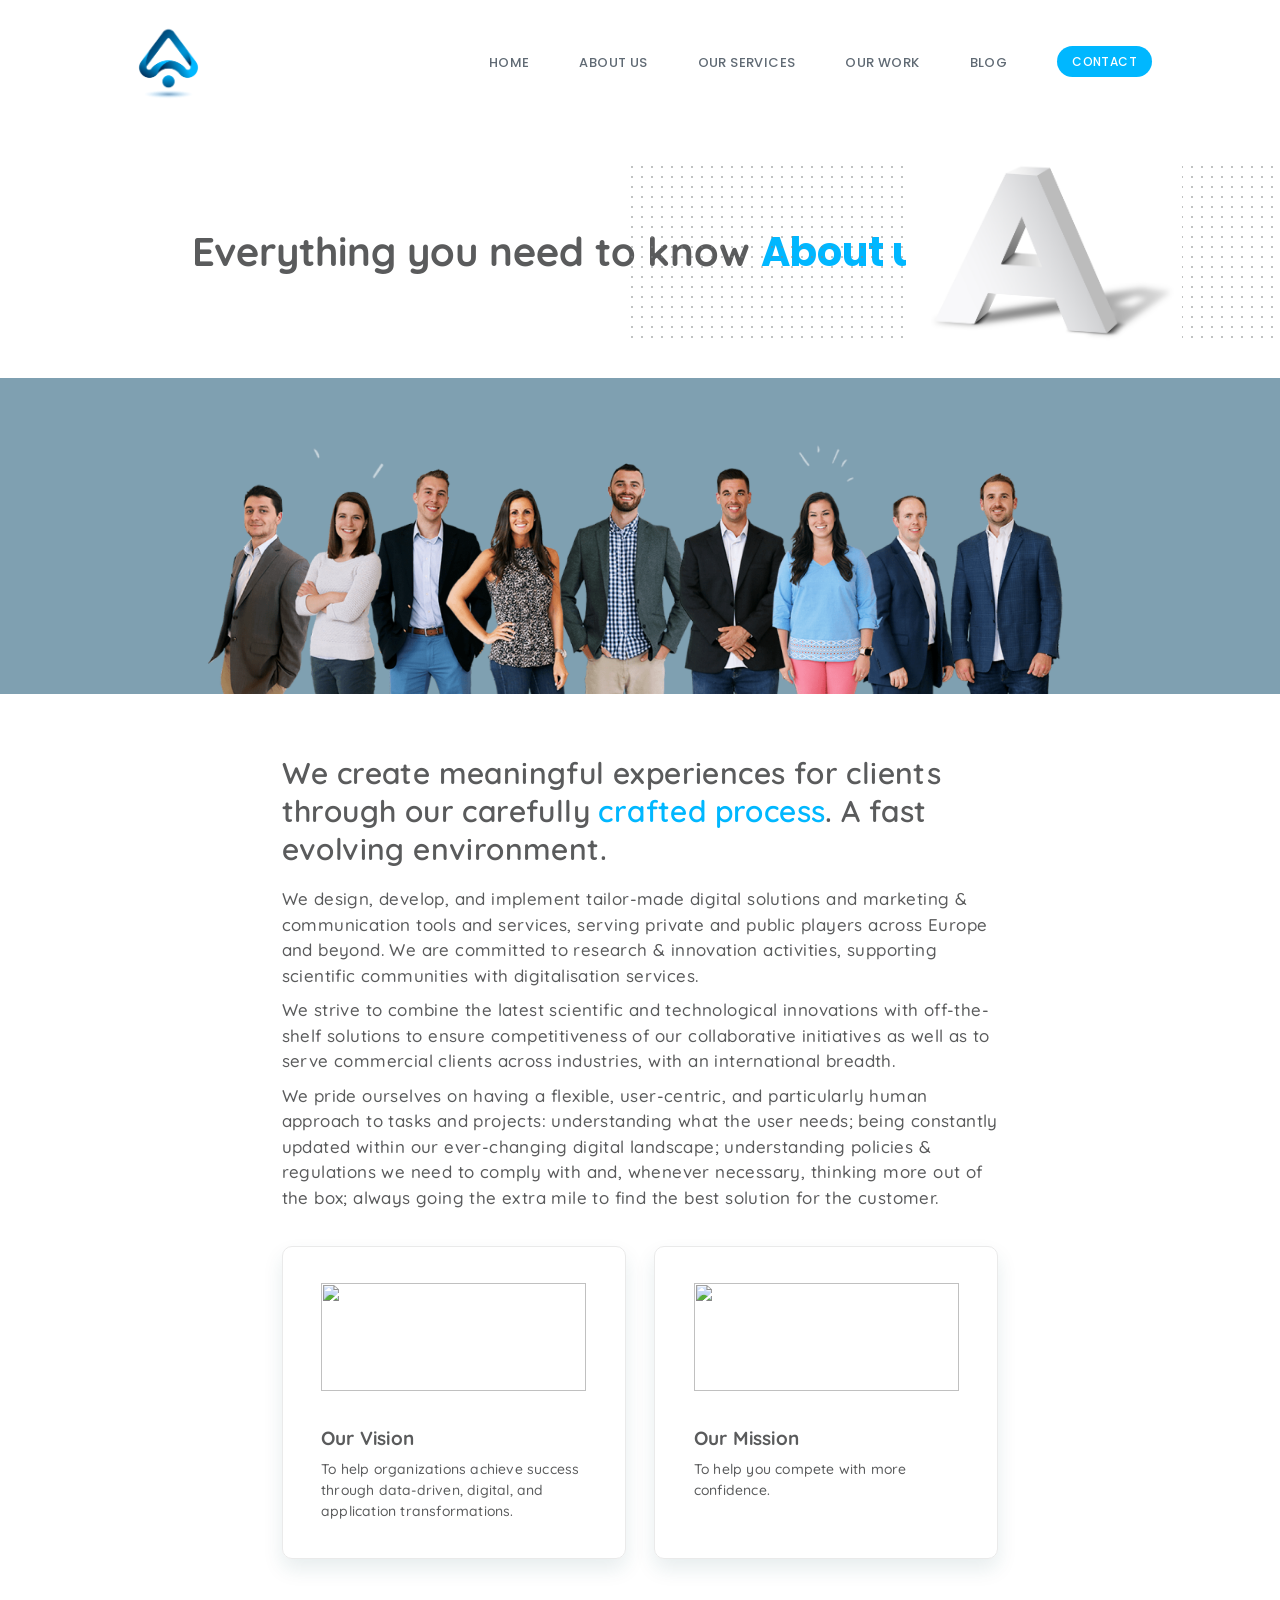
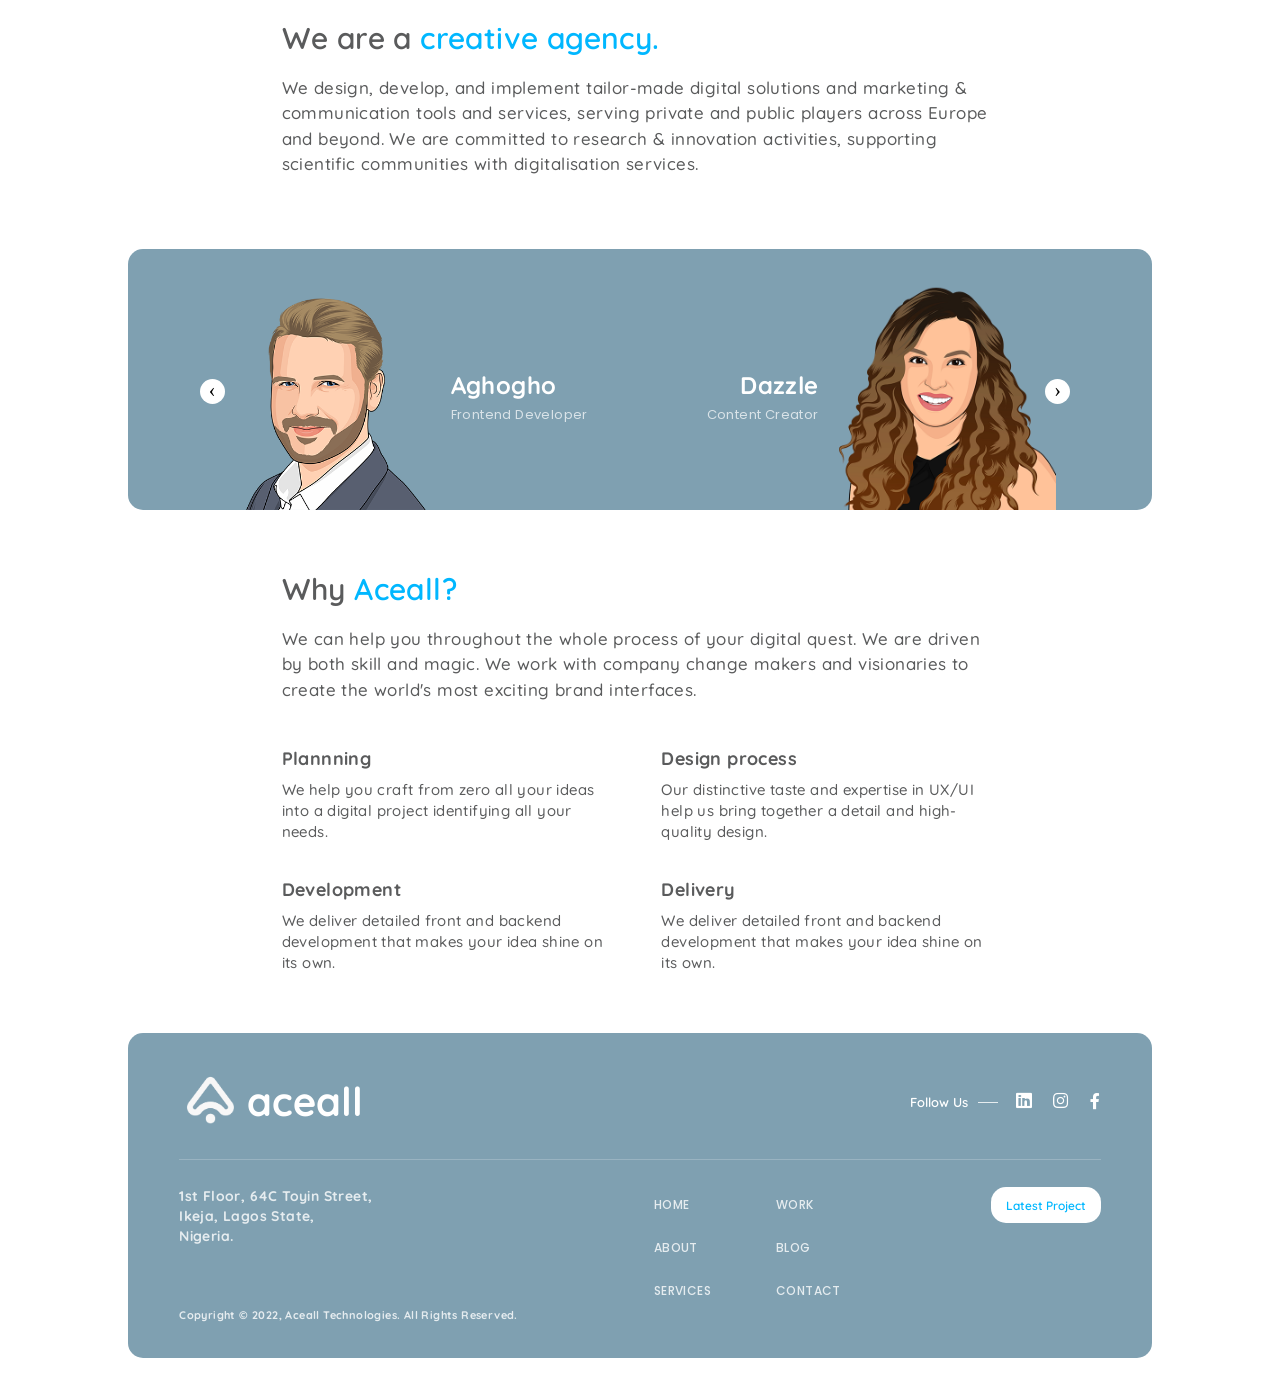
==== about.html @ d64aeb89 "Initial commit" ====
<html xmlns="http://www.w3.org/1999/xhtml">
  <head>
    <meta http-equiv="Content-Type" content="text/html; charset=utf-8" />
    <meta name="viewport" content="width=device-width, initial-scale=1, maximum-scale=1, user-scalable=0">
    <title>Aceall</title>
    <link rel="icon" type="image/png" href="assets/img/logo-clr.png">
    <link type="text/css" rel="stylesheet" href="assets/css/style.css"/>
    <link type="text/css" rel="stylesheet" href="assets/css/fonts.css"/>
    <link type="text/css" rel="stylesheet" href="assets/css/responsive.css"/>
    <link type="text/css" rel="stylesheet" href="assets/css/owl.carousel.min.css"/>
    <link type="text/css" rel="stylesheet" href="assets/css/owl.carousel.css"/>
    <link rel="stylesheet" href="https://use.fontawesome.com/releases/v5.7.2/css/all.css">
    <script type="text/javascript" src="assets/js/jquery-1.8.2.js"></script>
    <script type="text/javascript" src="assets/js/jquery-scrolltofixed.js"></script>
    <script type="text/javascript" src="assets/js/script.js"></script>
    <script type="text/javascript" src="assets/js/owl.carousel.min.js"></script>
    <script type="text/javascript" src="assets/js/owl.carousel.js"></script>
    
  </head>

  <body>
  
    <div id="main_wrapper">

      <div class="header">
        <div class="hdr clearfix">
          <div class="brandname">
            <a href="#">
              <img src="assets/img/2.png" />
            </a>
          </div>

          <div class="menu">
            <ul>
              <li><a href="index.html">Home</a></li>
              <li><a href="about.html">About Us</a></li>
              <li><a href="services.html">Our Services</a></li>
              <li><a href="solutions.html">Our Work</a></li>
              <li><a href="blog.html">Blog</a></li>
              <li><a href="contact.html">Contact</a></li>
            </ul>
          </div>

        </div>
      </div>


      <div class="content">

        <div class="pg-hdr">
          <div class="pg-title">Everything you need to know <span>About us</span></div>
          <div class="letter-hld" style="background-image: url(media/bullets.svg)">
            <img src="media/a-letter.jpg" />
          </div>
        </div>

        <div class="top-bkg">
          <img src="media/team1.png" />
        </div>

        <div class="section flex-row">
          <div class="pt-2">
            <div class="major-cap">We create meaningful experiences for clients through our carefully <span>crafted process</span>. A fast evolving environment.</div>
            <div class="sec-det">
              <p>We design, develop, and implement tailor-made digital solutions and marketing & communication tools and services, serving private and public players across Europe and beyond. We are committed to research & innovation activities, supporting scientific communities with digitalisation services.</p>
              <p>We strive to combine the latest scientific and technological innovations with off-the-shelf solutions to ensure competitiveness of our collaborative initiatives as well as to serve commercial clients across industries, with an international breadth.</p>
              <p>We pride ourselves on having a flexible, user-centric, and particularly human approach to tasks and projects: understanding what the user needs; being constantly updated within our ever-changing digital landscape; understanding policies & regulations we need to comply with and, whenever necessary, thinking more out of the box; always going the extra mile to find the best solution for the customer.</p>
            </div>

            <div class="stmt-wrap">
              <div class="stmt-hld">
                <div class="icon">
                  <img src="media/vision.svg" />
                </div>
                <div class="title">Our Vision</div>
                <div class="desc">To help organizations achieve success through data-driven, digital, and application transformations.</div>
              </div>

              <div class="stmt-hld">
                <div class="icon">
                  <img src="media/mission.svg" />
                </div>
                <div class="title">Our Mission</div>
                <div class="desc">To help you compete with more confidence.</div>
              </div>
            </div>
          </div>
        </div>

        <div class="section flex-col no-pad-top">
          <div class="pt-2">
            <div class="major-cap">We are a <span>creative agency.</span></div>
            <div class="sec-det">
              <p>We design, develop, and implement tailor-made digital solutions and marketing & communication tools and services, serving private and public players across Europe and beyond. We are committed to research & innovation activities, supporting scientific communities with digitalisation services.</p>
            </div>
          </div>
          <div class="team-wrap owl-carousel">
            <div class="team-hld">
              <img src="media/portrait1.png" />
              <div class="team-det">
                <div class="det-wrap">
                  <div class="name">Aghogho</div>
                  <div class="position">Frontend Developer</div>
                  <!--<div class="bio">I design, develop, and implement tailor-made digital solutions and marketing & communication tools and services. serving private and public players across Europe and beyond. We are committed to research & innovation activities.</div>-->
                </div>
              </div>
            </div>

            <div class="team-hld">
              <img src="media/portrait3.png" />
              <div class="team-det">
                <div class="det-wrap">
                  <div class="name">Dazzle</div>
                  <div class="position">Content Creator</div>
                  <!--<div class="bio">I design, develop, and implement tailor-made digital solutions and marketing & communication tools and services, serving private and public players across Europe and beyond. We are committed to research & innovation activities.</div>-->
                </div>
              </div>
            </div>

            <div class="team-hld">
              <img src="media/portrait2.png" />
              <div class="team-det">
                <div class="det-wrap">
                  <div class="name">Marcus</div>
                  <div class="position">Graphic Designer</div>
                  <!--<div class="bio">I design, develop, and implement tailor-made digital solutions and marketing & communication tools and services, serving private and public players across Europe and beyond. We are committed to research & innovation activities.</div>-->
                </div>
              </div>
            </div>

            <div class="team-hld">
              <img src="media/portrait4.png" />
              <div class="team-det">
                <div class="det-wrap">
                  <div class="name">Bimbo</div>
                  <div class="position">SEO Strategist</div>
                  <!--<div class="bio">I design, develop, and implement tailor-made digital solutions and marketing & communication tools and services, serving private and public players across Europe and beyond. We are committed to research & innovation activities.</div>-->
                </div>
              </div>
            </div>

            <div class="team-hld">
              <img src="media/portrait5.png" />
              <div class="team-det">
                <div class="det-wrap">
                  <div class="name">Joseph</div>
                  <div class="position">Nauseous Designer</div>
                  <!--<div class="bio">I design, develop, and implement tailor-made digital solutions and marketing & communication tools and services, serving private and public players across Europe and beyond. We are committed to research & innovation activities.</div>-->
                </div>
              </div>
            </div>

            <div class="team-hld">
              <img src="media/portrait6.png" />
              <div class="team-det">
                <div class="det-wrap">
                  <div class="name">Miky Moty</div>
                  <div class="position">Backend Developer</div>
                  <!--<div class="bio">I design, develop, and implement tailor-made digital solutions and marketing & communication tools and services, serving private and public players across Europe and beyond. We are committed to research & innovation activities.</div>-->
                </div>
              </div>
            </div>

          </div>
        </div>

        <div class="section flex-col no-pad-top">
          <div class="pt-2">
            <div class="major-cap">Why <span>Aceall?</span></div>
            <div class="sec-det">
              <p>We can help you throughout the whole process of your digital quest. We are driven by both skill and magic. We work with company change makers and visionaries to create the world's most exciting brand interfaces.</p>
            </div>
            <div class="process-wrap">
              <div class="process-hld">
                <div class="title">Plannning</div>
                <div class="details">We help you craft from zero all your ideas into a digital project identifying all your needs.</div>
              </div>
              <div class="process-hld">
                <div class="title">Design process</div>
                <div class="details">Our distinctive taste and expertise in UX/UI help us bring together a detail and high-quality design.</div>
              </div>
              <div class="process-hld">
                <div class="title">Development</div>
                <div class="details">We deliver detailed front and backend development that makes your idea shine on its own.
                </div>
              </div>
              <div class="process-hld">
                <div class="title">Delivery</div>
                <div class="details">We deliver detailed front and backend development that makes your idea shine on its own.
                </div>
              </div>
            </div>
          </div>
        </div>

      </div>

      <div class="footer">
        <div class="inner-wrap">
          <div class="ft-top" style="background-image: url(media/hero-bg.webp);">
            <div class="row">
              <div class="ft-logo">
                <img src="assets/img/7.png" />
                <span>aceall</span>
              </div>
              <div class="socials">
                <span>Follow Us</span>
                <span class="media">
                  <a href="" class="fab fa-linkedin"></a>
                  <a href="" class="fab fa-instagram"></a>
                  <a href="" class="fab fa-facebook-f"></a>
                </span>
              </div>
            </div>
            <div class="row">
              <div class="address">1st Floor, 64C Toyin Street, <br/>Ikeja, Lagos State, <br/>Nigeria.</div>
              <div class="ft-links">
                <ul class="links">
                  <li>Home</li>
                  <li>About</li>
                  <li>Services</li>
                  <li>Work</li>
                  <li>Blog</li>
                  <li>Contact</li>
                </ul>
                <div class="latest">
                  <a href="#">Latest Project</a>
                </div>
              </div>
              <div class="copyright">Copyright © 2022, Aceall Technologies. All Rights Reserved.</div>
            </div>
          </div>
        </div>
      </div>
     
    </div>
  
  </body>
</html>
---- assets/css/style.css ----
/*
Theme Name: Concreed Capital
Author: Aceall
Author URI: www.concreed-cap.com
Description: The official theme of Concreed Capital
Version: 1.0
*/

@charset "utf-8";
/* CSS Document */
.box {
	height: 390px;
}
* {
	margin: 0;
	padding: 0;
}
*, *:before, *:after {
	box-sizing:border-box;
}
.clearfix:before, .clearfix:after {
	display: table;
	content: " ";
}
.clearfix:after {
	clear: both;
}
a, a:hover {
	text-decoration: none;
}
ul, ol, li {
	list-style: none;
	margin: 0;
	padding: 0;
}
img {
	border: none;
}
body {
	background: #fff;
	overflow-x: hidden;
	font-family: 'RobotoReg';
	margin: 0;
	padding: 0;
	text-rendering: optimizeLegibility;
	-webkit-font-smoothing: antialiased;
	-moz-osx-font-smoothing: grayscale;
}
html {
	font-size: 62.5%;
	overflow-y: scroll;
	overflow: -moz-scrollbars-vertical;
	-webkit-tap-highlight-color: transparent;
	-webkit-text-size-adjust: 100%;
	-ms-text-size-adjust: 100%;
	scroll-behavior: smooth;
}
#main_wrapper {
	width: auto;
	height: auto;
	position: relative;
}
:root {
	--primary-brand: #00b7ff;
	--sec-brand: #002952;
	--border-color: #114f5c1a;
	--tertiary-brand: #7fa0b1;
	
	--bnr-dark: #606a74;
	--dark-grey: #5a5b5c;
	--grey-bg: #eaeaea;
	--text-grey: #7b7b7b;

	--facebook: #3b5998;
	--twitter: #1da1f2;
	--linkedin: #0e76a8;


	--brand-yellow: #2e2e2e;
	--brand-dark: #121212;
	--brand-blue: #757576;
	--bg-black: #121212;
	--bg-grey: #d6d6d6;
	
	--light-text: #949494;
	--bg-pink: #f1e9e3;
	--white: #ffffff;
	--dark-text: #525554;
	--grey-light: #e0e0e0;
	--black: #000;
}
.section {
	width: 100%;
	height: auto;
	padding: 60px 10%;
	position: relative;
}
.section.ext {
	padding: 12vh 10%;
}
.no-pad {
	padding: 0;
}
.no-pad-top {
	padding-top: 0;
}
.inner-wrap {
	width: 100%;
	height: auto;
	display: block;
	position: relative;
}
.section.no-lft-rght-pad {
	padding-left: 0;
	padding-right: 0;
}
.mid-sec {
	width: 70%;
	margin: 0 auto;
}
.center {
	text-align: center;
}
.flex-row {
	display: flex;
	justify-content: center;
}
.flex-col {
	display: flex;
	justify-content: center;
	align-items: center;
	flex-direction: column;
}
.pt-1 {
	width: 85%;
}
.pt-2 {
	width: 70%;
}
.pt-3 {
	width: 60%;
}
.light-sec {
	background-color: #f4f4f4;
}
.grey-sec {
	background-color: #7fa0b1;
}
.blue-sec {
	background-color: var(--primary-brand);
}
.clr-sec {
	background-color: var(--bnr-dark);
}

@keyframes backgroundAnimation {
	from   { background-size: 100%; }
	to { background-size: 120%; }
}
@keyframes yTransAnimation {
	from   { opacity: 0; transform: translateY(-100px); clip-path: polygon(0 0, 100% 0, 100% 0, 0 0); }
	to { opacity: 1; transform: translateY(0); clip-path: polygon(0% 0%, 100% 0%, 100% 100%, 0% 100%); }
}
@keyframes xAnimation {
	from   { opacity: 0; clip-path: polygon(0 0, 0 0, 0 100%, 0 100%); }
	to { opacity: 1; clip-path: polygon(0% 0%, 100% 0%, 100% 100%, 0% 100%); }
}
@keyframes typingAnimation {
	100% { 
		left: 100%; 
		margin: 0 -35px 0 35px; 
	}
}
@keyframes scrollAnimation {
	from   { transform: translateY(0); }
	to { transform: translateY(5vh); }
}

/* HEADER */
.header {
	width: 100%;
	height: auto;
	display: block;
	padding: 0 10%;
	background-color: transparent;
	z-index: 999;
	left: 0;
	top: 0;
}
.header.home {
	position: absolute;
}
.header:before {
	content: '';
	width: 100%;
	height: 0;
	position: absolute;
	box-shadow: 0px 1px 1px rgb(0, 0, 0, 0.1);
	background-color: var(--white);
	transition: all 0.4s ease-out;
	left: 0;
	top: 0;
}
.header.sm:before {
	height: 100%;
}
.header .hdr {
	width: 100%;
	height: 14vh;
	position: relative;
	display: flex;
	align-items: center;
	justify-content: flex-start;
}
.header .hdr .brandname {
	width: auto;
	height: 9vh;
}
.header .hdr .brandname a {
	width: auto;
	height: 100%;
}
.header .hdr .brandname a img {
	width: auto;
	height: 100%;
}



/* MENU */
.menu {
	display: block;
	margin-left: auto;
}
.menu ul {
	display: flex;
	justify-content: flex-start;
	gap: 50px;
}
.menu ul li a {
	font-size: 1.3rem;
	font-family: 'PM';
	position: relative;
	letter-spacing: 0.4px;
	text-transform: uppercase;
	transition: all 0.4s ease;
	color: var(--bnr-dark);
}
.header.home .menu ul li a {
	color: rgba(255, 255, 255, 0.8);
}
.menu ul li:last-child a {
	font-size: 1.2rem;
	padding: 7px 15px;
	border-radius: 40px;
	background: var(--primary-brand);
	color: var(--white);
}
.header.home .menu ul li:last-child a {
	background-color: var(--white);
	color: var(--primary-brand);
}
.header.home .menu ul li a:hover {
	color: var(--primary-brand);
}
.menu ul li a:hover {
	color: var(--primary-brand);
	cursor: pointer;
}





/*BANNER SECTION*/
.banner {
	width: 100%;
	height: 100vh;
	position: relative;
	background-color: #22313f;
	background-position: center;
	background-repeat: no-repeat;
	background-size: cover;
}
.banner .overlay {
	width: 100%;
	height: 100%;
	position: absolute;
	background-color: rgba(0, 0, 0, 0.4);
	left: 0;
	top: 0;
}
.banner .caption {
	width: 100%;
	height: 10vw;
	position: absolute;
	transform: translateY(-50%);
	top: 50%;
}
.banner .caption .pre,
.banner .caption .post  {
	font-size: 4.5rem;
	font-family: 'QB';
	position: absolute;
	transform: translateY(-50%);
	color: var(--white);
	z-index: 2;
	top: 50%;
}
.banner .caption .pre {
	right: 56%;
}
.banner .caption .post {
	left: 56%;
}
.post ul li span {
	position: relative;
}
.post ul li span::after {
	content: '';
	width: 100%;
	height: 100%;
	position: absolute;
	border-left: 2px solid var(--primary-brand);
	animation: typingAnimation 1.5s steps(11) infinite;
	left: 0;
}
.banner .caption .image {
	width: 10vw;
	position: absolute;
	transform: translateX(-50%);
	left: 50%;
}
.banner .caption .image img {
	width: 100%;
	height: auto;
}
.banner .socials-wrap {
	padding: 3.5vh 20px;
	display: flex;
	flex-direction: column;
	border-radius: 0px 4px 4px 0px;
	background-color: var(--primary-brand);
	transform: translateY(-50%);
	position: absolute;
	top: 50%;
	gap: 3vh;
}
.socials-wrap a.fa-linkedin {
	font-size: 1.9rem;
	color: var(--white);
	transition: all 0.4s ease;
}
.socials-wrap a.fa-linkedin:hover {
	color: var(--linkedin);
}
.socials-wrap a.fa-facebook-f {
	font-size: 1.6rem;
	color: var(--white);
	transition: all 0.4s ease;
	text-align: center;
	border-radius: 4px;
	padding: 3px 1px;
}
.socials-wrap a.fa-facebook-f:hover {
	color: var(--facebook);
}
.socials-wrap a.fa-instagram {
	font-size: 1.7rem;
	color: var(--white);
	border-radius: 4px;
	transition: all 0.4s ease;
	/*
	background: radial-gradient(circle at 30% 107%, #fdf497 0%, #fdf497 5%, #fd5949 45%,#d6249f 60%,#285AEB 90%);
	*/
	padding: 1px 2px;
}
.socials-wrap a.fa-instagram:hover {
	background: radial-gradient(circle at 30% 107%, #fdf497 0%, #fdf497 5%, #fd5949 45%,#d6249f 60%,#285AEB 90%);
}
.banner .q-actions {
	display: flex;
	align-items: center;
	justify-content: center;
	border-radius: 4px;
	background-color: var(--primary-brand);
	position: absolute;
	bottom: 4vh;
	left: 0;
}
.banner .q-actions a {
	width: 100%;
	height: 100%;
	padding: 2vh 20px;
	display: inline-flex;
	align-items: center;
	justify-content: center;
	gap: 10px;
}
.q-actions a span svg {
	width: 3vh;
	height: 3vh;
	color: var(--white);
}
.banner .q-actions a span {
	font-size: 1.3rem;
	font-family: 'PM';
	color: var(--white);
	letter-spacing: 0.5px;
}
.banner:before,
.banner:after {
	content: '';
	width: 2px;
	position: absolute;
	left: calc(50% - 2px);
}
.banner .overlay:before {
	content: '';
	width: 2px;
	height: 5vh;
	position: absolute;
	background-color: var(--white);
	animation: scrollAnimation 2s linear infinite;
	left: calc(50% - 2px);
	bottom: 5vh;
}
.banner:before {
	height: 10vh;
	bottom: 0;
	background-color: rgba(255, 255, 255, 1);
}
.banner:after {
	height: 10vh;
	bottom: -10vh;
	background-color: var(--primary-brand);
}
.banner .scroll {
	left: 50%;
	bottom: 11vh;
	font-size: 1rem;
	font-family: 'PR';
	position: absolute;
	color: var(--white);
	letter-spacing: 0.7px;
	transform: translateX(-50%);
	text-transform: uppercase;
}
.captions .cta {
	margin-top: 7vh;
}
.cta a {
	font-size: 0.85rem;
	font-family: 'PR';
	position: relative;
	letter-spacing: 0.4px;
	text-transform: capitalize;
	transition: all 0.4s ease;
	color: rgba(255, 255, 255, 0.8);
	background-color: var(--primary-brand);
	border-radius: 40px;
	padding: 10px 25px;
}

/* HOME WHAT WE DO*/
.section.srv {
	width: 75%;
	margin: 0 auto;
	padding-top: 15vh;
	padding-bottom: 0;
}
.section .major-cap {
	font-size: 3rem;
	font-family: 'QSB';
	position: relative;
	letter-spacing: 0.4px;
	color: var(--dark-grey);
}
.section .major-cap span {
	color: var(--primary-brand);
}
.section .sec-det {
	margin-top: 2vh;
}
.sec-det p {
	font-size: 1.7rem;
	font-family: 'QM';
	line-height: 1.5;
	letter-spacing: 0.4px;
	color: var(--dark-grey);
}
.sec-det p:nth-child(n+2) {
	margin-top: 1vh;
}

/* HOME PAGE SERVICES */
.hm-srv-wrap {
	height: auto;
	margin-top: 4vh;
	position: relative;
	flex-wrap: wrap;
	display: flex;
	gap: 2%;
}
.hm-srv-wrap .srv-hld {
	width: 32%;
	height: 36vh;
	position: relative;
}
.hm-srv-wrap .srv-hld:nth-child(n+4) {
	margin-top: 3vh;
	bottom: 0;
}
.hm-srv-wrap .srv-hld a {
	border-radius: 10px;
	border: 1px solid #eaeaea;
	box-shadow: 0 10px 20px #114f5c1a;
	position: absolute;
	padding: 4vh 3vw;
	bottom: 0;
	right: 0;
	left: 0;
	top: 0;
}
.hm-srv-wrap a .icon {
	height: 10vh;
}
.hm-srv-wrap a .icon img {
	width: auto;
	height: 100%;
}
.hm-srv-wrap a .title {
	line-height: 1.2;
	font-size: 1.9rem;
	font-family: 'QB';
	font-weight: 700;
	position: relative;
	letter-spacing: 0.2px;
	color: var(--dark-grey);
	margin-top: 4vh;
}
.hm-srv-wrap a .desc {
	line-height: 1.4;
	font-size: 1.3rem;
	font-family: 'QM';
	position: relative;
	letter-spacing: 0.2px;
	color: var(--dark-grey);
	margin-top: 1vh;
}
.hm-srv-wrap .srv-hld a .cta {
	font-size: 1.2rem;
	font-family: 'QB';
	border-radius: 15px;
	padding: 1vh 15px;
	opacity: 0;
	transition: all 0.8s ease;
	background-color: var(--primary-brand);
	color: var(--white);
	position: absolute;
	right: 3vw;
	top: 4vh;
}
.hm-srv-wrap .srv-hld:hover a .cta {
	opacity: 1;
}
.hm-srv-wrap .srv-hld:hover a .cta svg {
	color: #fff;
}

/* WORK SECTION*/
.work-wrap {
	margin-top: 4vh;
}
.work-wrap img {
	width: 100%;
	height: auto;
	margin: 0 auto;
}
.hm-work .major-cap {
	color: var(--white);
}
.hm-work .sec-det p {
	color: var(--white);
}

/*
.work-wrap .work-hld {
	width: 70%;
	height: 40vh;
	position: relative;
	border-radius: 15px;
	background-color: var(--white);
	overflow: hidden;
}
.work-wrap .work-hld a {
	width: 100%;
	height: 100%;
	display: flex;
	position: absolute;
	left: 0;
	top: 0;
}
.work-wrap .work-hld a .desc {
	width: 40%;
	padding: 3vh 4.5%;
}
.work-wrap .work-hld a .desc .title {
	font-size: 2rem;
	font-family: 'PB';
	color: var(--bnr-dark);
	text-transform: uppercase;
}
.work-wrap .work-hld a .desc .tags ul {
	margin-top: 3vh;
	display: flex;
	flex-wrap: wrap;
	gap: 10px;
}
.work-wrap .work-hld a .desc .tags ul li {
	font-size: 1rem;
	font-family: 'QB';
	display: inline-flex;
	justify-content: center;
	align-items: center;
	border-radius: 10px;
	padding: 3px 10px;
	background-color: var(--primary-brand);
	color: var(--white);
}
.work-wrap .work-hld a .desc .text {
	font-size: 1.2rem;
	font-family: 'QM';
	line-height: 1.4;
	letter-spacing: 0.3px;
	color: var(--light-text);
	margin-top: 3vh;
}
.work-wrap .work-hld .link {
	position: absolute;
	bottom: 5vh;
	left: 4.5%;
	z-index: 2;
}
.work-wrap .work-hld .link a {
	font-size: 0.9rem;
	font-family: 'QSB';
	color: var(--sec-brand);
	text-decoration: underline;
}
.work-wrap .work-hld a .work-photo {
	width: 70%;
	height: 100%;
	background-position: center;
	background-repeat: no-repeat;
	background-size: cover;
}
*/

/* BLOG SECTION */
.blog-wrap {
	display: flex;
	margin-top: 4vh;
}
.blog-wrap .blog-hld {
	width: 32%;
	position: relative;
	border-radius: 10px;
	transition: all 0.4s ease;
	border: 1px solid #eaeaea;
	box-shadow: 0 10px 20px #114f5c1a;
}
.blog-wrap .blog-hld:after {
	content: '';
	width: 0;
	height: 100%;
	position: absolute;
	border-radius: 10px;
	background-color: #7fa0b1;
	transition: all 0.4s ease;
	z-index: -1;
	left: 0;
	top: 0;
}
.blog-wrap .blog-hld:hover:after {
	width: 100%;
}
.blog-wrap .blog-hld:nth-child(n+2) {
	margin-left: auto;
}
.blog-wrap .blog-hld a {
	width: 100%;
	height: auto;
	padding: 3vh 35px;
	display: inline-block;
}
.blog-wrap .blog-hld .category {
	display: flex;
}
.blog-wrap .blog-hld .category .name {
	font-size: 1rem;
	font-family: 'PM';
	letter-spacing: 0.5px;
	display: inline-flex;
	justify-content: center;
	align-items: center;
	border-radius: 10px;
	padding: 3px 10px;
	text-transform: uppercase;
	background-color: var(--primary-brand);
	color: var(--white);
}
.blog-wrap .blog-hld .category .date {
	font-size: 1.3rem;
	font-family: 'QSB';
	margin-left: auto;
	color: var(--bnr-dark);
}
.blog-wrap .blog-hld .desc {
	margin-top: 6vh;
}
.blog-wrap .blog-hld .desc .title {
	font-size: 1.4rem;
	font-family: 'PB';
	font-weight: 800;
	line-height: 1.4;
	letter-spacing: 0.6px;
	color: var(--bnr-dark);
	transition: all 0.4s ease;
	text-transform: uppercase;
}
.blog-wrap .blog-hld .desc .text {
	font-size: 1.4rem;
	font-family: 'QM';
	line-height: 1.4;
	letter-spacing: 0.2px;
	color: var(--bnr-dark);
	transition: all 0.4s ease;
	margin-top: 1.5vh;
}
.blog-wrap .blog-hld:hover .desc .title,
.blog-wrap .blog-hld:hover .desc .text {
	color: var(--white);
}

/* FOOTER */
.footer {
	padding: 0 10%;
}
.footer .ft-top {
	display: flex;
	padding: 4vh 5%;
	margin-bottom: 4vh;
	border-radius: 15px;
	flex-direction: column;
	background-position: center left;
	background-color: #7fa0b1;
}
.footer .ft-top .row {
	display: flex;	
}
.footer .ft-top .row:first-child {
	padding-bottom: 3vh;
	align-items: center;
	border-bottom: 1px solid rgba(255, 255, 255, 0.2);
}
.footer .ft-top .row:last-child {
	padding-top: 3vh;
}
.footer .ft-top .row .ft-logo {
	width: auto;
	height: 7vh;
	display: flex;
	align-items: center;
}
.footer .ft-top .row .ft-logo img {
	width: auto;
	height: 100%;
}
.footer .ft-top .row .ft-logo span {
	font-size: 4rem;
	font-family: 'QB';
	color: var(--white);
	margin-left: 5px;
}
.footer .ft-top .row .socials,
.footer .ft-top .row .ft-links  {
	margin-left: auto;
}
.footer .ft-top .row .socials span {
	font-size: 1.3rem;
	font-family: 'QSB';
	color: var(--white);
	position: relative;
}
.footer .ft-top .row .socials span:first-child:after {
	content: '';
	width: 20px;
	height: 1px;
	position: absolute;
	background-color: rgba(255, 255, 255, 0.8);
	top: 50%;
	right: -30px;
}
.footer .ft-top .row .socials .media {
	margin-left: 30px;
}
.footer .ft-top .row .socials .media a {
	margin-left: 15px;
}
.footer .ft-top .row .socials .media a.fa-linkedin {
	font-size: 1.8rem;
	color: var(--white);
	transition: all 0.4s ease;
}
.footer .ft-top .row .socials .media a.fa-linkedin:hover {
	color: var(--linkedin);
}
.footer .ft-top .row .socials .media a.fa-facebook-f {
	font-size: 1.6rem;
	color: var(--white);
	transition: all 0.4s ease;
	text-align: center;
	border-radius: 4px;
	padding: 3px 1px;
}
.footer .ft-top .row .socials .media a.fa-facebook-f:hover {
	color: var(--facebook);
}
.footer .ft-top .row .socials .media a.fa-instagram {
	font-size: 1.7rem;
	color: var(--white);
	border-radius: 4px;
	transition: all 0.4s ease;
	/*
	background: radial-gradient(circle at 30% 107%, #fdf497 0%, #fdf497 5%, #fd5949 45%,#d6249f 60%,#285AEB 90%);
	*/
	padding: 1px 2px;
}
.footer .ft-top .row .socials .media a.fa-instagram:hover {
	background: radial-gradient(circle at 30% 107%, #fdf497 0%, #fdf497 5%, #fd5949 45%,#d6249f 60%,#285AEB 90%);
}

.footer .ft-top .row .address {
	font-size: 1.4rem;
	font-family: 'QB';
	color: rgba(255, 255, 255, 0.8);
	letter-spacing: 0.4px;
	line-height: 1.4;
}
.footer .ft-top .row .ft-links {
	display: flex;
	gap: 110px;
} 
.footer .ft-top .row .ft-links .links {
	height: 14vh;
	display: flex;
	flex-wrap: wrap;
	margin-top: 1vh;
	flex-direction: column;
	gap: 25px;
}
.footer .ft-top .row .ft-links .links li {
	font-size: 1.2rem;
	font-family: 'PM';
	margin-right: 40px;
	letter-spacing: 0.4px;
	text-transform: uppercase;
	color: rgba(255, 255, 255, 0.8);
}
.footer .ft-top .row .ft-links .latest {
	height: 4vh;
	padding: 0 15px;
	display: flex;
	font-size: 1.2rem;
	font-family: 'QSB';
	align-items: center;
	justify-content: center;
	border-radius: 15px;
	background-color: var(--white);
}
.footer .ft-top .row .ft-links .latest a {
	color: var(--primary-brand);
}
.footer .ft-top .row .copyright {
	font-size: 1.1rem;
	font-family: 'QB';
	display: flex;
	position: absolute;
	letter-spacing: 0.4px;
	left: 5%;
	bottom: 4vh;
	color: rgba(255, 255, 255, 0.8);
}


/* ABOUT US PAGE */
.pg-hdr {
	height: 20vh;
	position: relative;
	margin: 4vh 0 4vh 15%;
}
.pg-hdr .pg-title {
	font-size: 4rem;
	font-family: 'QB';
	position: absolute;
	transform: translateY(-50%);
	color: var(--dark-grey);
	top: 50%;
}
.pg-hdr .pg-title span {
	font-family: 'PB';
	color: var(--primary-brand);
}
.pg-hdr .letter-hld {
	width: 60%;
	height: 100%;
	position: absolute;
	background-size: 10px;
	top: 0;
	right: 0;
}
.pg-hdr .letter-hld img {
	width: auto;
	height: 100%;
	position: absolute;
	right: 15%;
}
.top-bkg {
	width: 100%;
	margin: 0 auto;
	display: flex;
	align-items: center;
	justify-content: center;
	padding-top: 7vh;
	background-color: var(--tertiary-brand);
}
.top-bkg img {
	width: 70%;
	height: auto;
	margin: 0 auto;
}

/* VISION STATEMENTS */
.stmt-wrap {
	width: 100%;
	display: flex;
	margin-top: 4vh;
	gap: 4%;
}
.stmt-wrap .stmt-hld {
	width: 48%;
	border-radius: 10px;
	border: 1px solid #eaeaea;
	box-shadow: 0 10px 20px #114f5c1a;
	padding: 4vh 3vw;
}
.stmt-wrap .stmt-hld .icon {
	height: 12vh;
}
.stmt-wrap .stmt-hld .icon img {
	width: auto;
	height: 100%;
}
.stmt-wrap .stmt-hld .title {
	line-height: 1.2;
	font-size: 1.9rem;
	font-family: 'QB';
	font-weight: 700;
	position: relative;
	letter-spacing: 0.2px;
	color: var(--dark-grey);
	margin-top: 4vh;
}
.stmt-wrap .stmt-hld .desc {
	line-height: 1.5;
	font-size: 1.4rem;
	font-family: 'QM';
	position: relative;
	letter-spacing: 0.2px;
	color: var(--dark-grey);
	margin-top: 1vh;
}

/* TEAM SECTION */
.team-wrap {
	width: 100%;
	height: auto;
	display: block;
	border-radius: 15px;
	margin-top: 8vh;
	padding: 4vh 7% 0;
	background-color: var(--tertiary-brand);
}
.team-wrap .team-hld {
	display: flex;
	align-items: center;
	justify-content: center;
	gap: 3%;
}
.team-wrap .owl-item:nth-child(2n-1) .team-hld {
	flex-direction: row-reverse;
}
.team-wrap .owl-item:nth-child(2n-1) .team-hld .team-det .det-wrap {
	text-align: right;
}
.team-wrap .owl-item .team-hld .team-det .det-wrap .name {
	font-size: 2.4rem;
	font-family: 'QB';
	color: var(--white);
	letter-spacing: 0.4px;
}
.team-wrap .owl-item .team-hld .team-det .det-wrap .position {
	font-size: 1.3rem;
	font-family: 'PR';
	color: rgba(255, 255, 255, 0.7);
	letter-spacing: 0.4px;
	margin-top: 0.5vh;
}
.team-wrap .owl-item .team-hld .team-det .det-wrap .bio {
	font-size: 1.3rem;
	font-family: 'PR';
	line-height: 1.5;
	color: var(--white);
	letter-spacing: 0.4px;
	margin-top: 1.5vh;
}
.team-wrap .team-hld img {
	width: auto !important;
	height: 25vh;
}
.owl-carousel .owl-nav {
	width: 100%;
	position: absolute;
	top: 50%;
}
.owl-carousel .owl-nav button.owl-prev,
.owl-carousel .owl-nav button.owl-next {
	width: 25px;
	height: 25px;
	position: absolute;
	border-radius: 50%;
	background-color: var(--white) !important;
}
.owl-carousel .owl-nav button.owl-prev span,
.owl-carousel .owl-nav button.owl-next span {
	width: 25px;
	height: 25px;
	font-size: 2rem;
	display: inline-block;
	line-height: 1.1 !important;
}
.owl-carousel .owl-nav button.owl-prev {
	left: 0%;
}
.owl-carousel .owl-nav button.owl-next {
	right: 15% !important;
}

/* PROCESS */
.process-wrap {
	display: flex;
	margin-top: 5vh;
	flex-wrap: wrap;
	gap: 6%;
}
.process-wrap .process-hld {
	width: 47%;
}
.process-wrap .process-hld:nth-child(n+3) {
	margin-top: 4vh;
}
.process-wrap .process-hld .title {
	font-size: 1.8rem;
	font-family: 'QB';
	letter-spacing: 0.4px;
	color: var(--dark-grey);
}
.process-wrap .process-hld .details {
	font-size: 1.5rem;
	font-family: 'QM';
	line-height: 1.4;
	letter-spacing: 0.4px;
	color: var(--dark-grey);
	margin-top: 1vh;
}


/* SERVICES PAGE */
.d-wrap {
	margin: 4vh 0;
}
.d-wrap .d-hld:nth-child(n+2) {
	margin-top: 10vh;
}
.d-wrap .d-hld .top {
	display: flex;
	padding: 4vh 0;
	justify-content: center;
	align-items: center;
	background-color: var(--tertiary-brand);
	gap: 0;
}
.d-wrap .d-hld .top .left {
	width: 40%;
	padding-left: 10%;
}
.d-wrap .d-hld .top .left .no {
	font-size: 2rem;
	font-family: 'QB';
	color: var(--white);
}
.d-wrap .d-hld .top .left .title {
	font-size: 4.5rem;
	font-family: 'QB';
	line-height: 1.4;
	text-transform: uppercase;
	letter-spacing: 0.4px;
	color: var(--white);
	margin-top: 1vh;
}
.d-wrap .d-hld .top .left .sub ul {
	margin-top: 4vh;
	flex-wrap: wrap;
	display: flex;
	gap: 15px;
}
.d-wrap .d-hld .top .left .sub ul li {
	font-size: 1.2rem;
	font-family: 'QB';
	color: var(--primary-brand);
	white-space: nowrap;
	text-transform: uppercase;
	background-color: var(--white);
	border-radius: 15px;
	padding: 6px 16px;
}
.d-wrap .d-hld .top .right {
	width: 45%;
}
.d-wrap .d-hld .top .right img {
	width: 100%;
	height: auto;
}
.d-wrap .d-hld .btm {
	width: 65%;
	margin: 5vh auto;
}
---- assets/css/fonts.css ----
@charset "utf-8";
/* CSS Document */

@font-face {
	font-family: 'PT';
	src: url('../fonts/Poppins-Thin.ttf');
	src: url(//:) format('no404'), url('../fonts/Poppins-Thin.ttf') format('truetype');
	font-weight: normal;
	font-style: normal;
}
@font-face {
	font-family: 'PL';
	src: url('../fonts/Poppins-Light.ttf');
	src: url(//:) format('no404'), url('../fonts/Poppins-Light.ttf') format('truetype');
	font-weight: normal;
	font-style: normal;
}
@font-face {
	font-family: 'PR';
	src: url('../fonts/Poppins-Regular.ttf');
	src: url(//:) format('no404'), url('../fonts/Poppins-Regular.ttf') format('truetype');
	font-weight: normal;
	font-style: normal;
}
@font-face {
	font-family: 'PM';
	src: url('../fonts/Poppins-Medium.ttf');
	src: url(//:) format('no404'), url('../fonts/Poppins-Medium.ttf') format('truetype');
	font-weight: normal;
	font-style: normal;
}
@font-face {
	font-family: 'PB';
	src: url('../fonts/Poppins-Bold.ttf');
	src: url(//:) format('no404'), url('../fonts/Poppins-Bold.ttf') format('truetype');
	font-weight: normal;
	font-style: normal;
}

@font-face {
	font-family: 'PEB';
	src: url('../fonts/Poppins-ExtraBold.ttf');
	src: url(//:) format('no404'), url('../fonts/Poppins-ExtraBold.ttf') format('truetype');
	font-weight: normal;
	font-style: normal;
}
@font-face {
	font-family: 'PSB';
	src: url('../fonts/Poppins-SemiBold.ttf');
	src: url(//:) format('no404'), url('../fonts/Poppins-SemiBold.ttf') format('truetype');
	font-weight: normal;
	font-style: normal;
}
@font-face {
	font-family: 'PBL';
	src: url('../fonts/Poppins-Black.ttf');
	src: url(//:) format('no404'), url('../fonts/Poppins-Black.ttf') format('truetype');
	font-weight: normal;
	font-style: normal;
}

@font-face {
	font-family: 'QL';
	src: url(../fonts/Quicksand-Light.ttf);
	font-weight: normal;
	font-style: normal;
}
@font-face {
	font-family: 'QR';
	src: url(../fonts/Quicksand-Regular.ttf);
	font-weight: normal;
	font-style: normal;
}
@font-face {
	font-family: 'QM';
	src: url(../fonts/Quicksand-Medium.ttf);
	font-weight: normal;
	font-style: normal;
}
@font-face {
	font-family: 'QSB';
	src: url(../fonts/Quicksand-SemiBold.ttf);
	font-weight: normal;
	font-style: normal;
}
@font-face {
	font-family: 'QB';
	src: url(../fonts/Quicksand-Bold.ttf);
	font-weight: normal;
	font-style: normal;
}
---- assets/css/responsive.css ----
@media (min-width:320px) and (max-width:480px) {
	/* PRESET CSS */
	
	.section {
		width: 100%;
		height: auto;
		padding: 40px 5%;
		position: relative;
	}
	.section.no-pad {
		padding: 0px;
	}
	.mid_sec{
		width: 100%;
	}
	.pt-60 {
		width: 86%;
		margin: 0 auto;
	}
	.section.ext {
		padding: 50px 5%;
	}


    /* HEADER */

	.header {
		width: 100%;
		height: 70px;
		padding: 0 5%;
		background-color: #3d3d96;
	}
	.header.blue {
		background-color: #3d3d96;
	}
	.smheader.header {
		box-shadow: 0 3px 6px 0 rgba(0, 0, 0, 0.1);
	}
	.header:before {
		left: 0;
		right: 0;
		height: 70px;
	}
	.smheader.header:before {
		transform: scale(1, 1);
		box-shadow: none;
	}
	.header .hdr {
		height: 70px;
		position: relative;
	}
	.header .hdr .brandname {
		padding: 5px;
	}
	.header .hdr .brandname img {
		width: auto;
		height: 35px;
	}
	.header .hdr .menu_icon {
    	width: auto;
    	height: 16px;
		display: block;
		position: absolute;
		transform: translateY(-50%);
    	cursor: pointer;
		top: 50%;
		right: 0;
    }
    .header .hdr .menu_icon .menu_text,  
    .header .hdr .menu_icon .burger_icon {
    	float: left;
    }
    .header .hdr .menu_icon .menu_text {
    	width: auto;
    	letter-spacing: 1px;
    	color: var(--sec-brand);
    	font-size: 14px;
    	font-family: 'RB';
    	text-transform: uppercase;
    	padding-right: 7px;
    }
   .header .hdr .menu_icon .burger_icon {
    	width: 22px;
    	height: 16px;
    	overflow: hidden;
    	position: relative;
    }
    .header .hdr .menu_icon .burger_icon .burger_bar_top,  
    .header .hdr .menu_icon .burger_icon .burger_bar_middle,  
    .header .hdr .menu_icon .burger_icon .burger_bar_bottom {
    	background: var(--sec-brand);
    	width: 100%;
    	height: 3px;
    	border-radius: 2.5px;
    	transition: background 0.6s ease;
    	position: absolute;
    	left: 0;
    }
    .header .hdr .menu_icon .burger_icon .burger_bar_top {
    	top: 0;
    }
    .header .hdr .menu_icon .burger_icon .burger_bar_middle {
    	top: 50%;
    	opacity: 1;
    	margin-top: -1.6px;
    }
    .header .hdr .menu_icon .burger_icon .burger_bar_bottom {
    	bottom: 0;
    }
    .header .hdr .menu {
		width: 100%;
    	height: auto;
    	display: none;
    	transition: none;
		transform: none;
		padding-top: 6vh;
    	box-shadow: none;
    	background: transparent;
    	position: absolute;
    	z-index: 9;
    	right: 0;
    	left: 0;
    	top: 70px;
    }
	.header .hdr .menu .nav {
		padding: 0;
		width: auto;
		height: auto;
		transform: none;
		position: relative;
		top: 0;
	}
	.header .hdr .menu .nav ul {
		width: auto;
		height: auto;
		display: flex;
		flex-direction: column;
		justify-content: flex-end;
		align-items: center;
		padding: 0;
		gap: 0;
	}
	.header .hdr .menu ul li {
    	width: 100%;
		display: inline-block;
    	height: 50px;
    	display: block;
		text-align: center;
    }
    .header .hdr .menu ul li:nth-child(n+2) {
    	margin-left: 0;
		margin-top: 5vh;
    }
	.header .hdr .menu .nav ul li a {
		width: auto;
		display: block;
		text-align: center;
		letter-spacing: 0.7px;
		font-size: 17px;
	}
    .header .hdr .menu:before {
    	content:"";
    	width: 100%;
    	height: 100vh;
    	background: #3d3d96;
    	position: fixed;
    	z-index: -1;
		right: 0;
    	top: 70px;
    	left: 0;
    }


    /* SLIDER */
	.flexslider {
		height: 45vh;
		max-height: 45vh;
	}
	.flexslider .slides li {
		height: 45vh;
		max-height: 45vh;
	}
	.flexslider .slides li .overlay {
		height: 100%;
	}
	.flex-caption {
		width: 80%;
		height: auto;
		overflow: hidden;
		transform: translateY(-50%);
		position: absolute;
		z-index: 1;
		left: 5%;
		top: 50%;
	}
	.flex-caption .slide_header {
		font-size: 18px;
		line-height: 1.3;
		font-family: 'PGR';
		text-transform: uppercase;
		text-shadow: 8px 6px 13px rgb(0 0 0 / 20%);
	}
	.flex-caption .slide_desc {
		font-size: 16px;
		font-family: 'PGR';
		text-transform: capitalize;
		margin-top: 1.5vh;
	}

	/* HOME ABOUT SECTION */
	.section .inner-wrap .main {
		width: 100%;
		float: none;
	}
	.section .inner-wrap .minor-det {
		width: 100%;
		float: none;
		padding-left: 0;
		margin-top: 1.8vh;
	}
	.section .inner-wrap .major-cap {
		font-size: 22px;
		line-height: 1.1;
	}
	.section .inner-wrap .sec-det.rd {
		width: 100%;
	}
	.section .inner-wrap .sec-det.xtra-rd {
		width: 100%;
	}
	.section .inner-wrap .sec-det.space {
		margin-top: 2vh;
	}
	.section .inner-wrap .sec-det p,
	.section .inner-wrap .sec-det ul li {
		font-size: 14px;
		line-height: 1.6;
	}
	.section .inner-wrap .sec-det h3 {
		font-size: 15px;
		font-family: 'PGB';
		line-height: 1.6;
		color: var(--dark-text);
		margin: 3vh 0 1vh;
	}
	.section .inner-wrap .sec-det p:nth-child(n+2) {
		margin-top: 1vh;
	}
	.section .inner-wrap .abt-photo {
		width: 100%;
		float: none;
		padding-left: 0;
	}
	.section .inner-wrap .abt-photo img {
		width: 100%;
		height: auto;
	}
	.section .inner-wrap .minor-det p {
		font-size: 14px;
		font-family: 'RR';
		letter-spacing: 0px;
		line-height: 1.5;
	}


	/*BUTTONS*/
	.cta {
		margin-top: 4vh;
		position: relative;
		display: inline-block;
	}
	.cta.rd {
		margin-top: 3vh;
	}
	.cta span {
		font-size: 15px;
		font-family: 'RB';
	}
	.cta .f-arrow .fas {
		font-size: 12px;
		padding: 5px;
		margin-left: 6px;
	}
	.cta:hover .f-arrow .fas {
		margin-left: 10px;
	}
	.cta.srv {
		width: 40%;
		display: flex;
		align-items: center;
		justify-content: center;
		margin: 6vh auto 4vh;
	}

	/* MID SECTION HOME */
	.mid-section {
		width: 90%;
		height: 40vh;
		display: block;
		margin: 0 auto;
		position: relative;
		padding: 0 5%;
		gap: 10px;
	}
	.mid-section .overlay {
		width: 85%; 
		height: auto;
		position: absolute;
		transform: translateY(-50%);
		background-color: rgba(0, 0, 0, 0);
		left: 7%;
		top: 50%;
	}
	.mid-section .mid-caption {
		width: 100%;
		line-height: 1.2;
		font-size: 1.5rem;
		font-family: 'RM';
		position: relative;
		transform: none;
		color: #fff;
		left: 0;
		top: 0;
	}
	.mid-section .cta {
		margin-top: 5vh;
		position: relative;
		transform: translateY(-50%);
		right: 0;
		top: 0;
	}

	/* HOME PAGE SERVICES */
	.section.srv {
		padding-bottom: 0;
	}
	.section .inner-wrap .caption-wrap {
		margin-bottom: 3vh;
	}
	.section .inner-wrap .sec-title,
	.section .inner-wrap .caption-wrap .sec-title,
	.section .inner-wrap .hm-partner-hld .sec-title {
		font-size: 1.2rem;
		font-family: 'RM';
		color: var(--bnr-dark);
		letter-spacing: 0.1px;
		margin-bottom: 15px;
	}
	.section .inner-wrap .sec-title.top-pad {
		margin-top: 7vh;
	}
	.section .inner-wrap .cap-det,
	.section .inner-wrap .caption-wrap .cap-det,
	.section .inner-wrap .hm-partner-hld .cap-det {
		font-size: 22px;
		font-family: 'PGR';
		color: #7494b4;
		line-height: 1.1;
	}
	.section .inner-wrap .cap-det.rd {
		width: 65%;
	}
	.section .inner-wrap .cap-det.x-rd {
		width: 75%;
	}
	.section .inner-wrap .sec-det.rd {
		width: 80%;
	}
	.section .inner-wrap .cap-det.space {
		margin-bottom: 3vh;
	}
	.section .inner-wrap .hm-srv-wrap .srv-hld {
		width: 100%;
		height: 27vh;
		background-color: #000;
		position: relative;
		float: left;
	}
	.section .inner-wrap .hm-srv-wrap .srv-hld .srv-photo {
		width: 100%;
		height: 100%;
	}
	.section .inner-wrap .hm-srv-wrap .srv-hld:nth-child(3n-1) {
		margin: 0 0;
		transition: all 0.4s ease-in;
	}
	.section .inner-wrap .hm-srv-wrap .srv-hld:nth-child(n+2) {
		margin-top: 4vh;
	}
	.section .inner-wrap .hm-srv-wrap .srv-hld a {
		font-size: 1.1rem;
		letter-spacing: 0.4px;
		position: absolute;
		line-height: 1.3;
		padding: 15px 20px;
		z-index: 3;
	}
	.section .inner-wrap .hm-srv-wrap .srv-hld a span {
		width: 86%;
		position: absolute;
		bottom: 3vh;
		left: 7%;
		right: 7%;
	}
	.section .inner-wrap .hm-srv-wrap .srv-hld a span:before {
		content: '';
		width: 30%;
		height: 1px;
		position: absolute;
		top: -1vh;
		left: 0;
	}
	.section .inner-wrap .hm-srv-wrap .srv-hld:hover a span:before {
		width: 50%;
	}

	/* HOME PARTNERS PAGE */
	.section .inner-wrap.top-bd {
		width: 86%;
		margin: 0 auto;
		padding: 4vh 0 40px;
		border-top: 1px solid #eaeaea;
	}
	.section .inner-wrap.top-bd .car-cap {
		width: 100%;
		float: none;
		font-size: 22px;
		line-height: 1.1;
	}
	.section .inner-wrap.top-bd .car-det {
		width: 86%;
		float: none;
		margin-top: 1vh;
		padding-left: 0;
		font-size: 14px;
		line-height: 1.6;
	}
	.section .inner-wrap.top-bd .car-det .cta {
		margin-top: 2vh;
	}


	/* ABOUT US PAGE */

	.pg-banner {
		padding: 6vh 10%;
		position: relative;
	}
	/*
	.pg-banner .overlay {
		width: 100%; 
		height: 100%;
		position: absolute;
		background-color: rgba(0, 0, 0, 0.2);
		left: 0;
		top: 0;
	}
	*/
	.pg-banner .title {
		font-size: 1.2rem;
		letter-spacing: -0.6px;
		margin-bottom: 3vh;
	}
	.pg-banner .pg-cap {
		width: 100%;
		font-size: 1.7rem;
		letter-spacing: -0.6px;
	}

	.sec-photo img {
		width: 100%;
		height: auto;
	}

	.section.reverse .inner-wrap {
		display: flex;
		flex-direction: row-reverse;
		justify-content: flex-start;
		align-items: center;
	}
	.section .inner-wrap .abt-photo {
		width: 50%;
		margin-left: auto;
	}
	.section .inner-wrap .abt-photo img {
		width: 100%;
		height: auto;
	}
	.section.stmts .inner-wrap .sec-title {
		color: var(--white);
	}

	.section.stmts .inner-wrap .sec-det {
		padding-right: 10%;
	}
	.section.stmts .inner-wrap .right {
		text-align: right;
		padding-left: 10%;
		padding-right: 0;
	}
	.section.stmts .inner-wrap .sec-det p {
		color: var(--white);
	}


	/* FOOTER */
	
	.footer {
		padding: 40px 5%;
	}
	.footer .ft_top .ft_col {
		float: none;
		text-align: center;
	}
	.footer .ft_top .ft_col:nth-child(1),
	.footer .ft_top .ft_col:nth-child(2) {
		width: 100%;
	}
	.footer .ft_top .ft_col:nth-child(1) {
		margin: 0 0;
		text-align: center;
	}
	.footer .ft_top .ft_col:nth-child(3) {
		width: 100%;
		margin-left: 0;
		margin-top: 6vh;
	}
	.footer .ft_top .ft_col:nth-child(2) {
		margin-left: 0;
		margin-top: 6vh;
	}
	.footer .ft_top .ft_col .ft_logo {
		width: 100%;
		text-align: center;
	}
	.footer .ft_top .ft_col .ft_logo img {
		width: auto;
		height: 10vh;
	}
	.footer .ft_top .ft_col .coy_brief {
		width: 100%;
		font-size: 13px;
		text-align: center;
		margin-top: 2vh;
		padding: 0;
	}
	.footer .ft_top .ft_col .copyright {
		font-size: 11px;
		font-family: 'RR';
		letter-spacing: 0.6px;
		margin-top: 6vh;
	}
	.footer .ft_top .ft_col .copyright.mob {
		display: block;
	}
	.footer .ft_top .ft_col .copyright.desk {
		display: none;
	}
	.footer .ft_top .ft_col .ft_hd {
		font-size: 13px;
		letter-spacing: 0.7px;
		margin-bottom: 2vh;
	}
	.footer .ft_top .ft_col ul li {
		width: 33%;
		float: left;
		position: relative;
	}
	.footer .ft_top .ft_col ul li:nth-child(3) {
		margin-top: 0;
	}
	.footer .ft_top .ft_col ul li:nth-child(n+4) {
		margin-top: 12px;
	}
	.footer .ft_top .ft_col ul li a {
		font-size: 12px;
		letter-spacing: 0.7px;
	}
	.footer .ft_top .ft_col p,
	.footer .ft_top .ft_col p a {
		font-size: 12px;
		line-height: 1.5;
		letter-spacing: 0.7px;
	}
	.footer .ft_top .ft_col p:nth-child(n+2) {
		margin-top: 10px;
	}
	.social {
		margin-top: 4vh;
	}
	.social a {
		font-size: 14px;
		margin-right: 15px;
	}



	/* SERVICES PAGE */
	.srv-wrap {
		float: none;
	}
	.srv-wrap.first {
		margin-top: 4vh;
	}
	.srv-wrap.second {
		margin-top: 1vh;
	}
	.srv-wrap.first,
	.srv-wrap.second {
		width: 100%;
	}
	.srv-wrap.second {
		margin-left: 0%;
	}
	.srv-wrap .srv-hld:nth-child(n+2) {
		margin-top: 1vh;
	}
	.srv-wrap .srv-hld .ic {
		padding: 23px 5%;
	}
	.srv-wrap .srv-hld .ic .ic_text {
		width: 80%;
	}
	.srv-wrap .srv-hld .ic .ic_text .name {
		font-size: 12px;
		letter-spacing: 0.3px;
	}

	.srv-wrap .srv-hld .ic .ic_sign .fa-chevron-down {
		font-size: 11px;
	}
	.srv-wrap .srv-hld .details {
		width: 100%;
		height: auto;
		display: none;
		padding: 0vh 5% 3vh;
	}
	.srv-wrap .srv-hld .details .sec_det p {
		line-height: 1.5;
		letter-spacing: 0.6px;
		font-size: 12px;
	}
	.srv-wrap .srv-hld .details p:nth-child(n+2) {
		margin-top: 6px;
	}




	/*CONTACT US PAGE*/

	.cont-wrap {
		margin: 4vh 0 0;
	}
	.cont-wrap .cont-hld {
		float: none;
	}
	.cont-wrap .cont-hld:nth-child(n+2) {
		margin-top: 3vh;
	}
	.cont-wrap .cont-hld:nth-child(1) {
		width: 100%;
	}
	.cont-wrap .cont-hld:nth-child(2) {
		width: 100%;
		margin-left: 0;
	}
	.cont-wrap .cont-hld:nth-child(3) {
		width: 100%;
	}
	.cont-wrap .cont-hld .cont-hd {
		font-size: 14px;
		line-height: 1.4;
		margin-bottom: 5px;
		letter-spacing: 0.8px;
	}
	.cont-wrap .cont-hld p,
	.cont-wrap .cont-hld p a {
		font-size: 13px;
		line-height: 1.5;
		margin-bottom: 5px;
		letter-spacing: 0.8px;
	}

	#map {
		width: 100%;
		height: 40vh;
		float: none;
	}

	.th_row {
		width: 100%;
		margin: 0 auto 12vh;
	}
	.in_row {
		width: 100%;
		display: block;
		position: relative;
		margin-bottom: 20px;
	}
	.in_row .tgroup {
		float: left;
		position: relative;
	}
	.in_row .tgroup {
		width: 100%;
	}
	.in_row .tgroup:nth-child(2) {
		margin-left: 3%;
	}
	label {
		display: block;
		font-size: 12px;
		margin-bottom: 6px;
	}
	label span {
		font-size: 17px;
		font-family: 'NR';
		color: red;
	}
	input {
		width: 100%;
		font-size: 12px;
		padding: 8px 15px;
	}
	input:focus {
		outline: none;
	}
	input[type=text] {
		-webkit-appearance: none;
		-moz-appearance: none;
		appearance: none;
		padding: 8px 15px;
	}
	textarea {
		width: 100%;
		height: 150px;
		padding: 12px 15px;
		font-size: 12px;
		-webkit-appearance: none;
		-moz-appearance: none;
		appearance: none;
	}

	input.wpcf7-form-control.wpcf7-submit {
		font-size: 13px;
		padding: 8px;
	}

}
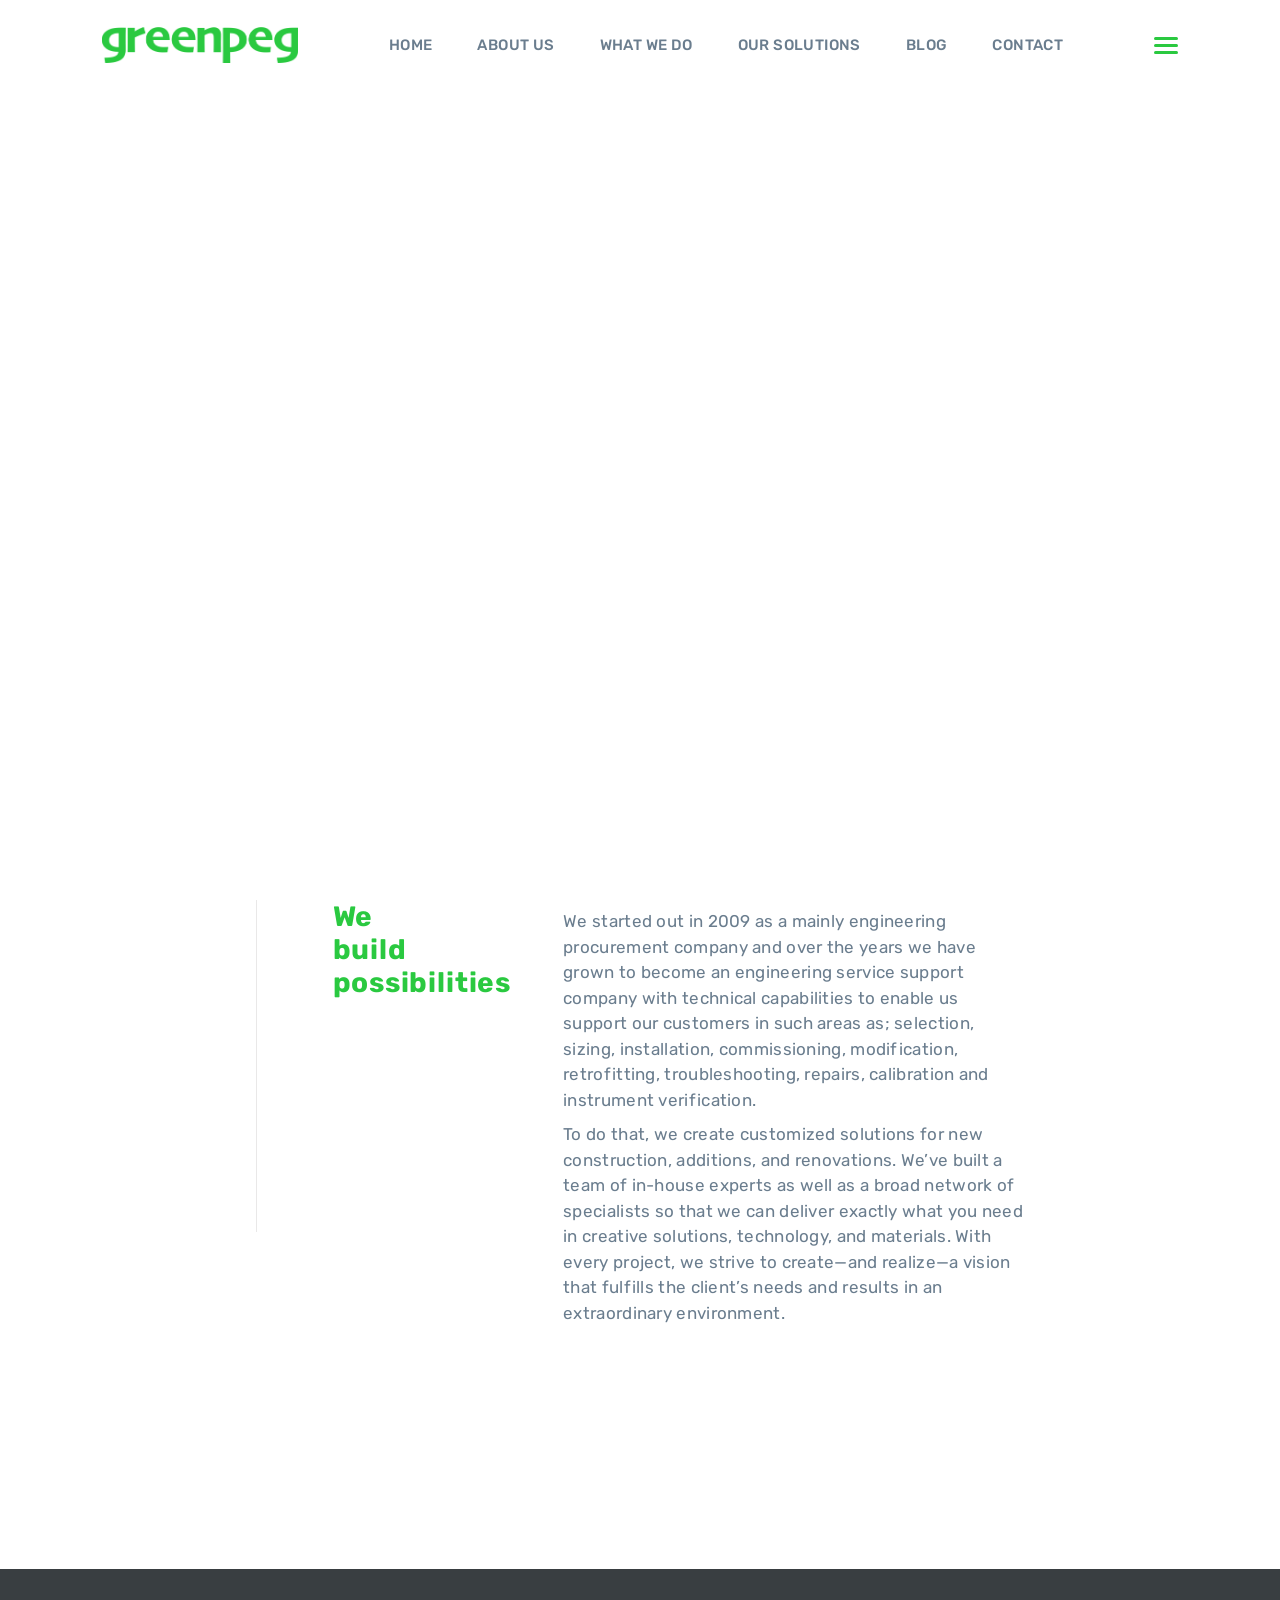
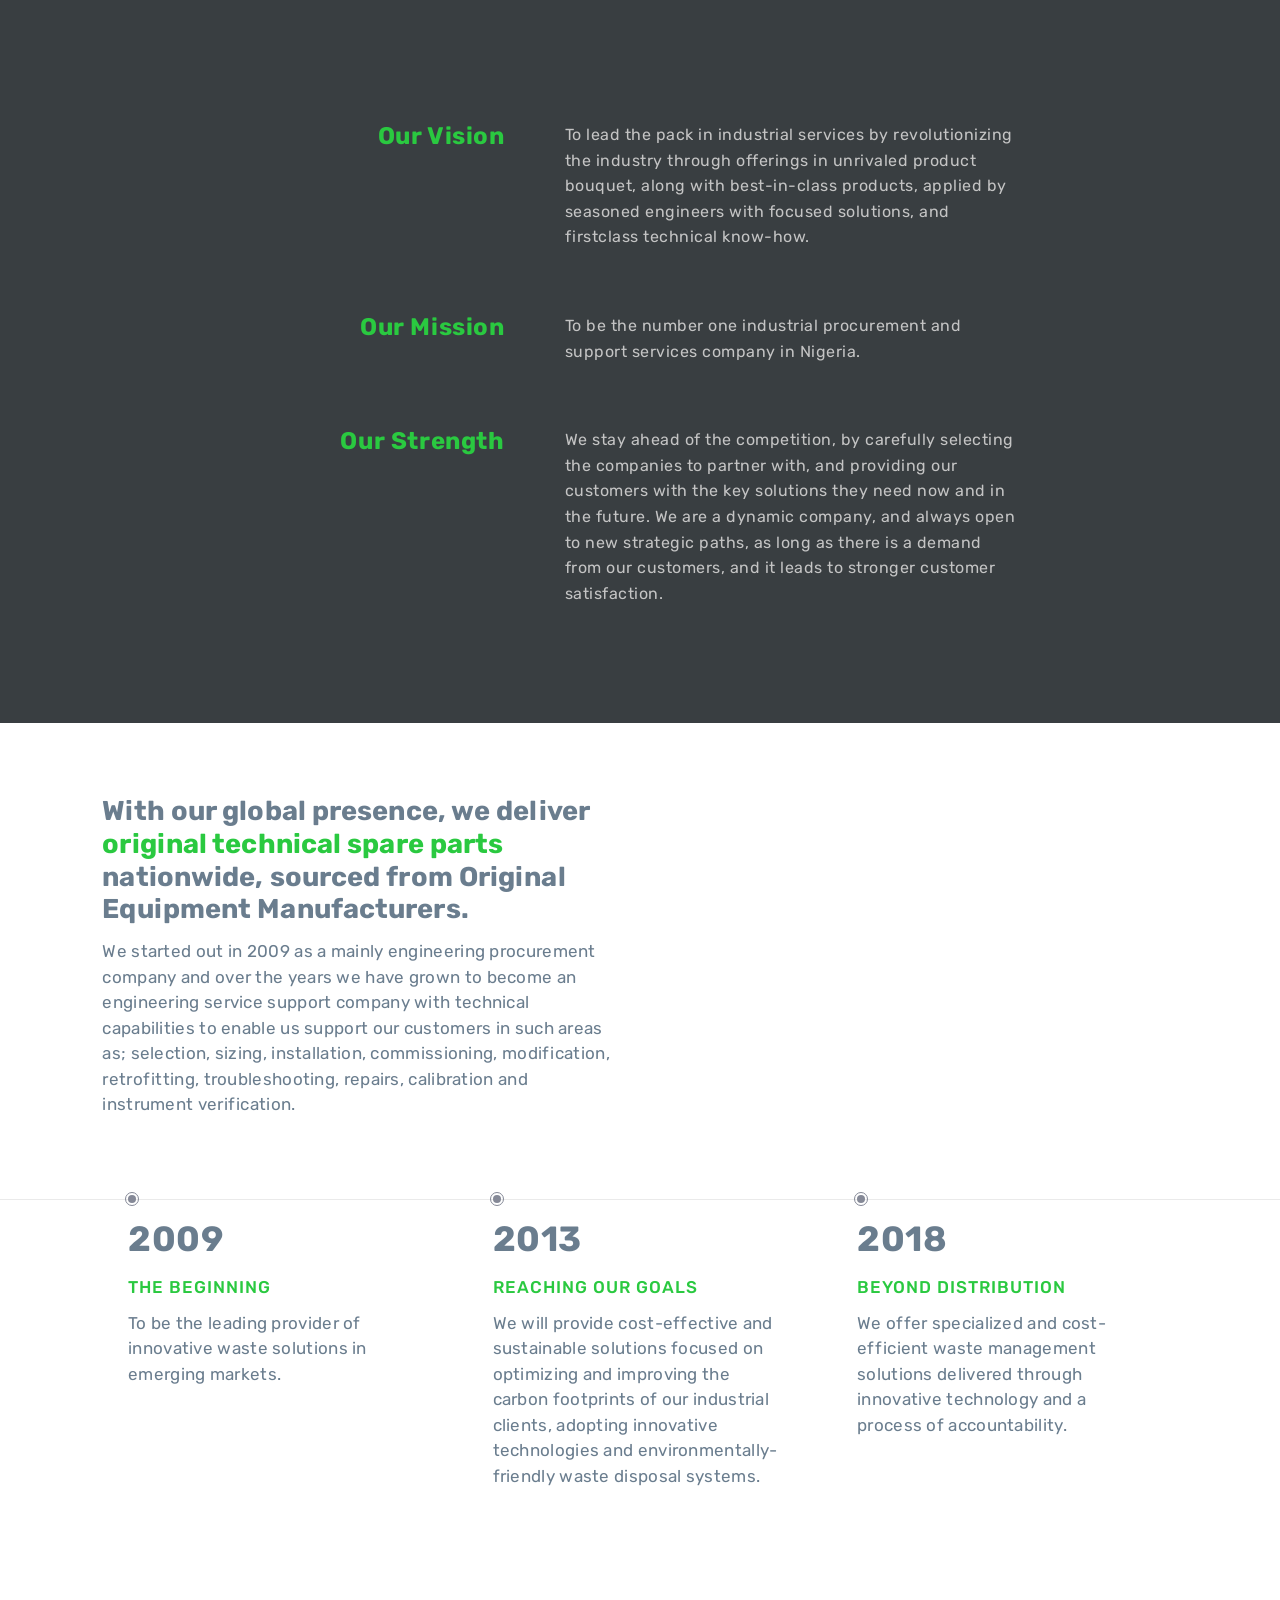
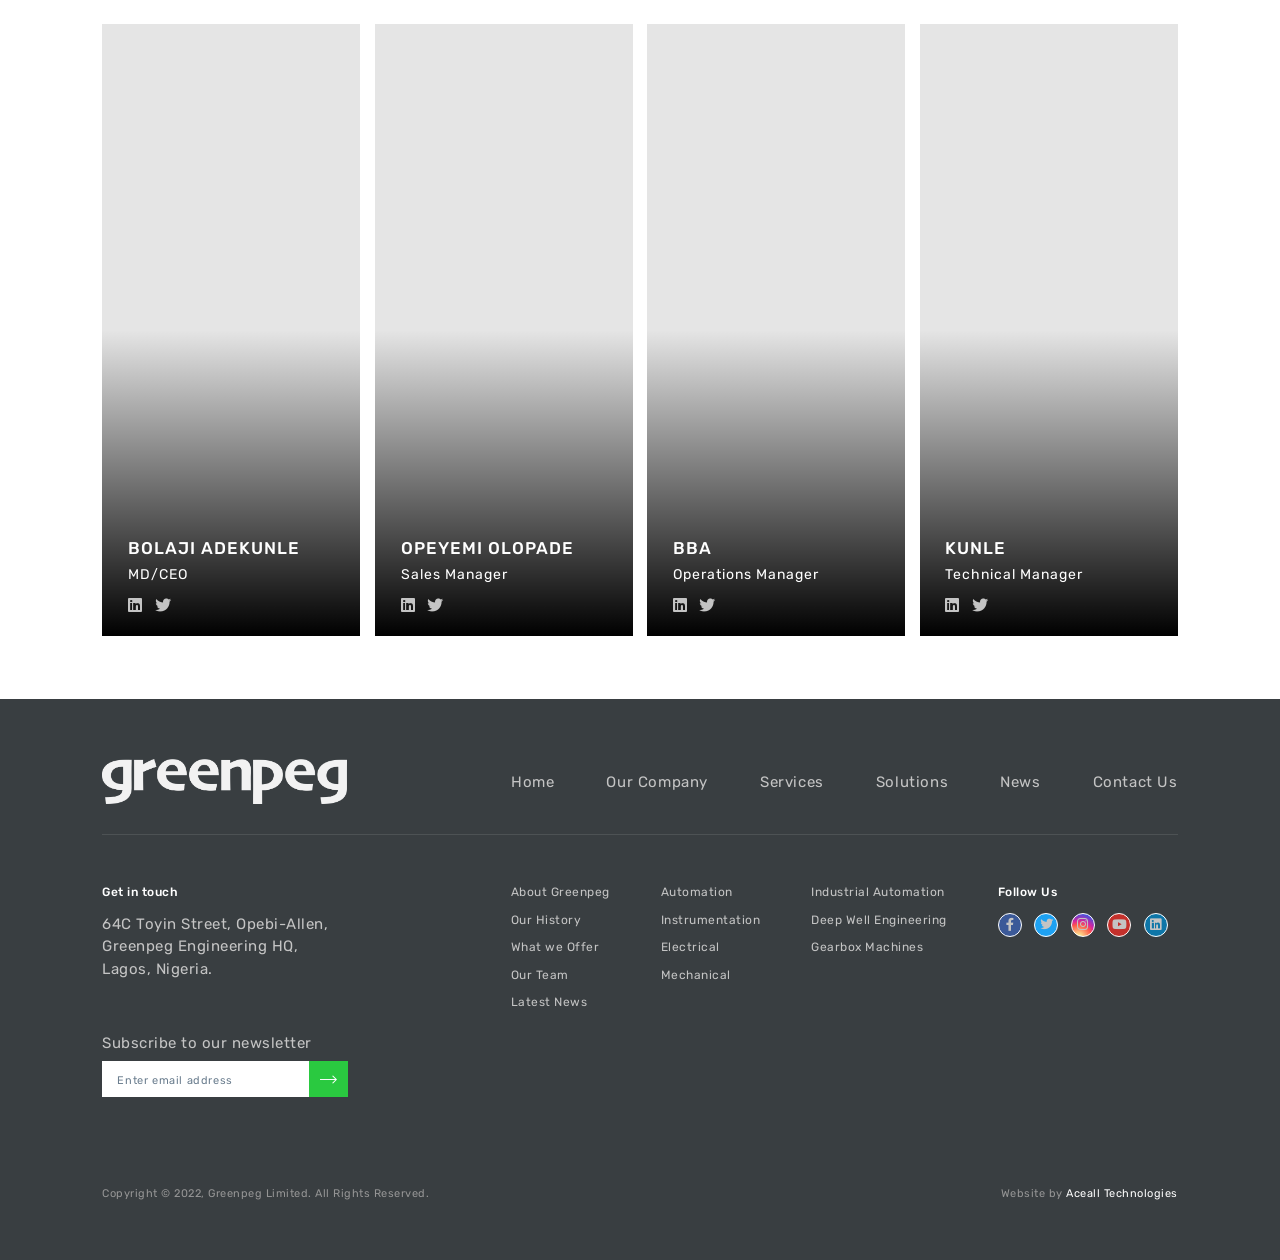
==== commit 5ea5ad45: "Add files via upload" ====
--- a/about.html
+++ b/about.html
@@ -2,20 +2,18 @@
   <head>
     <meta http-equiv="Content-Type" content="text/html; charset=utf-8" />
     <meta name="viewport" content="width=device-width, initial-scale=1, maximum-scale=1, user-scalable=0">
-    <title>Aceall</title>
+    <title>Greenpeg</title>
     <link rel="icon" type="image/png" href="assets/img/logo-clr.png">
     <link type="text/css" rel="stylesheet" href="assets/css/style.css"/>
     <link type="text/css" rel="stylesheet" href="assets/css/fonts.css"/>
     <link type="text/css" rel="stylesheet" href="assets/css/responsive.css"/>
-    <link type="text/css" rel="stylesheet" href="assets/css/owl.carousel.min.css"/>
-    <link type="text/css" rel="stylesheet" href="assets/css/owl.carousel.css"/>
+    <link type="text/css" rel="stylesheet" href="assets/css/fullpage.min.css"/>
     <link rel="stylesheet" href="https://use.fontawesome.com/releases/v5.7.2/css/all.css">
     <script type="text/javascript" src="assets/js/jquery-1.8.2.js"></script>
     <script type="text/javascript" src="assets/js/jquery-scrolltofixed.js"></script>
     <script type="text/javascript" src="assets/js/script.js"></script>
-    <script type="text/javascript" src="assets/js/owl.carousel.min.js"></script>
-    <script type="text/javascript" src="assets/js/owl.carousel.js"></script>
-    
+    <script type="text/javascript" src="assets/js/jquery.flexslider-min.js"></script>
+
   </head>
 
   <body>
@@ -26,7 +24,7 @@
         <div class="hdr clearfix">
           <div class="brandname">
             <a href="#">
-              <img src="assets/img/2.png" />
+              <img src="assets/img/greenpeg.png" />
             </a>
           </div>
 
@@ -34,203 +32,251 @@
             <ul>
               <li><a href="index.html">Home</a></li>
               <li><a href="about.html">About Us</a></li>
-              <li><a href="services.html">Our Services</a></li>
-              <li><a href="solutions.html">Our Work</a></li>
+              <li><a href="services.html">What we do</a></li>
+              <li><a href="solutions.html">Our Solutions</a></li>
               <li><a href="blog.html">Blog</a></li>
               <li><a href="contact.html">Contact</a></li>
             </ul>
           </div>
 
-        </div>
+          <div class="menu-icon">
+            <div class="menu-burger">
+              <div class="burger"></div>
+            </div>
+          </div>
+        </div>
+        
+
       </div>
 
 
-      <div class="content">
-
-        <div class="pg-hdr">
-          <div class="pg-title">Everything you need to know <span>About us</span></div>
-          <div class="letter-hld" style="background-image: url(media/bullets.svg)">
-            <img src="media/a-letter.jpg" />
-          </div>
-        </div>
-
-        <div class="top-bkg">
-          <img src="media/team1.png" />
-        </div>
-
-        <div class="section flex-row">
-          <div class="pt-2">
-            <div class="major-cap">We create meaningful experiences for clients through our carefully <span>crafted process</span>. A fast evolving environment.</div>
+      <div class="content sub-pages">
+        <div class="pg-photo" style="background-image: url(media/image1.jpg);"></div>
+
+        <div class="abt-content">
+          <div class="major-cap">We build possibilities</div>
+          <div class="sec-det">
+            <p>We started out in 2009 as a mainly engineering procurement company and over the years we have grown to become an engineering service support company with technical capabilities to enable us support our customers in such areas as; selection, sizing, installation, commissioning, modification, retrofitting, troubleshooting, repairs, calibration and instrument verification.</p>
+            <p>To do that, we create customized solutions for new construction, additions, and renovations. We’ve built a team of in-house experts as well as a broad network of specialists so that we can deliver exactly what you need in creative solutions, technology, and materials. With every project, we strive to create—and realize—a vision that fulfills the client’s needs and results in an extraordinary environment.</p>
+          </div>
+          <div class="mid-photo" style="background-image: url(media/image2.jpg);"></div>
+        </div>
+
+        <div class="section stmt black-sec">
+          <div class="stmt-wrap">
+            <div class="stmt-hld">
+              <div class="title">Our Vision</div>
+              <div class="details">To lead the pack in industrial services by revolutionizing the industry through offerings in unrivaled product bouquet, along with best-in-class products, applied by seasoned engineers with focused solutions, and firstclass technical know-how.</div>
+            </div>
+
+            <div class="stmt-hld">
+              <div class="title">Our Mission</div>
+              <div class="details">To be the number one industrial procurement and support services company in Nigeria.</div>
+            </div>
+
+            <div class="stmt-hld">
+              <div class="title">Our Strength</div>
+              <div class="details">We stay ahead of the competition, by carefully selecting the companies to partner with, and providing our customers with the key solutions they need now and in the future. We are a dynamic company, and always open to new strategic paths, as long as there is a demand from our customers, and it leads to stronger customer satisfaction.</div>
+            </div>
+          </div>
+        </div>
+
+        <div class="section abt">
+          <div class="left">
+            <div class="sec-title">With our global presence, we deliver <span>original technical spare parts</span> nationwide, sourced from Original Equipment Manufacturers.</div>
             <div class="sec-det">
-              <p>We design, develop, and implement tailor-made digital solutions and marketing & communication tools and services, serving private and public players across Europe and beyond. We are committed to research & innovation activities, supporting scientific communities with digitalisation services.</p>
-              <p>We strive to combine the latest scientific and technological innovations with off-the-shelf solutions to ensure competitiveness of our collaborative initiatives as well as to serve commercial clients across industries, with an international breadth.</p>
-              <p>We pride ourselves on having a flexible, user-centric, and particularly human approach to tasks and projects: understanding what the user needs; being constantly updated within our ever-changing digital landscape; understanding policies & regulations we need to comply with and, whenever necessary, thinking more out of the box; always going the extra mile to find the best solution for the customer.</p>
-            </div>
-
-            <div class="stmt-wrap">
-              <div class="stmt-hld">
-                <div class="icon">
-                  <img src="media/vision.svg" />
-                </div>
-                <div class="title">Our Vision</div>
-                <div class="desc">To help organizations achieve success through data-driven, digital, and application transformations.</div>
-              </div>
-
-              <div class="stmt-hld">
-                <div class="icon">
-                  <img src="media/mission.svg" />
-                </div>
-                <div class="title">Our Mission</div>
-                <div class="desc">To help you compete with more confidence.</div>
-              </div>
-            </div>
-          </div>
-        </div>
-
-        <div class="section flex-col no-pad-top">
-          <div class="pt-2">
-            <div class="major-cap">We are a <span>creative agency.</span></div>
-            <div class="sec-det">
-              <p>We design, develop, and implement tailor-made digital solutions and marketing & communication tools and services, serving private and public players across Europe and beyond. We are committed to research & innovation activities, supporting scientific communities with digitalisation services.</p>
-            </div>
-          </div>
-          <div class="team-wrap owl-carousel">
-            <div class="team-hld">
-              <img src="media/portrait1.png" />
-              <div class="team-det">
-                <div class="det-wrap">
-                  <div class="name">Aghogho</div>
-                  <div class="position">Frontend Developer</div>
-                  <!--<div class="bio">I design, develop, and implement tailor-made digital solutions and marketing & communication tools and services. serving private and public players across Europe and beyond. We are committed to research & innovation activities.</div>-->
-                </div>
-              </div>
-            </div>
-
-            <div class="team-hld">
-              <img src="media/portrait3.png" />
-              <div class="team-det">
-                <div class="det-wrap">
-                  <div class="name">Dazzle</div>
-                  <div class="position">Content Creator</div>
-                  <!--<div class="bio">I design, develop, and implement tailor-made digital solutions and marketing & communication tools and services, serving private and public players across Europe and beyond. We are committed to research & innovation activities.</div>-->
-                </div>
-              </div>
-            </div>
-
-            <div class="team-hld">
-              <img src="media/portrait2.png" />
-              <div class="team-det">
-                <div class="det-wrap">
-                  <div class="name">Marcus</div>
-                  <div class="position">Graphic Designer</div>
-                  <!--<div class="bio">I design, develop, and implement tailor-made digital solutions and marketing & communication tools and services, serving private and public players across Europe and beyond. We are committed to research & innovation activities.</div>-->
-                </div>
-              </div>
-            </div>
-
-            <div class="team-hld">
-              <img src="media/portrait4.png" />
-              <div class="team-det">
-                <div class="det-wrap">
-                  <div class="name">Bimbo</div>
-                  <div class="position">SEO Strategist</div>
-                  <!--<div class="bio">I design, develop, and implement tailor-made digital solutions and marketing & communication tools and services, serving private and public players across Europe and beyond. We are committed to research & innovation activities.</div>-->
-                </div>
-              </div>
-            </div>
-
-            <div class="team-hld">
-              <img src="media/portrait5.png" />
-              <div class="team-det">
-                <div class="det-wrap">
-                  <div class="name">Joseph</div>
-                  <div class="position">Nauseous Designer</div>
-                  <!--<div class="bio">I design, develop, and implement tailor-made digital solutions and marketing & communication tools and services, serving private and public players across Europe and beyond. We are committed to research & innovation activities.</div>-->
-                </div>
-              </div>
-            </div>
-
-            <div class="team-hld">
-              <img src="media/portrait6.png" />
-              <div class="team-det">
-                <div class="det-wrap">
-                  <div class="name">Miky Moty</div>
-                  <div class="position">Backend Developer</div>
-                  <!--<div class="bio">I design, develop, and implement tailor-made digital solutions and marketing & communication tools and services, serving private and public players across Europe and beyond. We are committed to research & innovation activities.</div>-->
-                </div>
-              </div>
-            </div>
-
-          </div>
-        </div>
-
-        <div class="section flex-col no-pad-top">
-          <div class="pt-2">
-            <div class="major-cap">Why <span>Aceall?</span></div>
-            <div class="sec-det">
-              <p>We can help you throughout the whole process of your digital quest. We are driven by both skill and magic. We work with company change makers and visionaries to create the world's most exciting brand interfaces.</p>
-            </div>
-            <div class="process-wrap">
-              <div class="process-hld">
-                <div class="title">Plannning</div>
-                <div class="details">We help you craft from zero all your ideas into a digital project identifying all your needs.</div>
-              </div>
-              <div class="process-hld">
-                <div class="title">Design process</div>
-                <div class="details">Our distinctive taste and expertise in UX/UI help us bring together a detail and high-quality design.</div>
-              </div>
-              <div class="process-hld">
-                <div class="title">Development</div>
-                <div class="details">We deliver detailed front and backend development that makes your idea shine on its own.
-                </div>
-              </div>
-              <div class="process-hld">
-                <div class="title">Delivery</div>
-                <div class="details">We deliver detailed front and backend development that makes your idea shine on its own.
-                </div>
-              </div>
-            </div>
-          </div>
-        </div>
-
+              <p>We started out in 2009 as a mainly engineering procurement company and over the years we have grown to become an engineering service support company with technical capabilities to enable us support our customers in such areas as; selection, sizing, installation, commissioning, modification, retrofitting, troubleshooting, repairs, calibration and instrument verification.</p>
+            </div>
+          </div>
+          <div class="right">
+            <div class="vid-cont">
+              <video autoplay muted loop>
+                <source src="media/anime.mp4" type="video/mp4">
+              </video>
+            </div>
+          </div>
+        </div>
+
+        <div class="section stories" id="value-prop">
+          <div class="inner-wrap">
+            <div class="history-wrap clearfix">
+              <div class="history-hld">
+                <div class="no">2009</div>
+                <div class="title">The Beginning</div>
+                <div class="sec-det">
+                  <p>To be the leading provider of innovative waste solutions in emerging markets.</p>
+                </div>
+              </div>
+              <div class="history-hld">
+                <div class="no">2013</div>
+                <div class="title">Reaching our goals</div>
+                <div class="sec-det">
+                  <p>We will provide cost-effective and sustainable solutions focused on optimizing and improving the carbon footprints 
+                    of our industrial clients, adopting innovative technologies and environmentally-friendly waste disposal systems.</p>
+                </div>
+              </div>
+              <div class="history-hld">
+                <div class="no">2018</div>
+                <div class="title">Beyond Distribution</div>
+                <div class="sec-det">
+                  <p>We offer specialized and cost-efficient waste management solutions delivered through innovative technology 
+                    and a process of accountability.</p>
+                </div>
+              </div>
+            </div>
+        
+          </div>
+        </div>     
+        
+        <div class="section">
+          <div class="team_wrap">
+            <div class="team_hld">
+              <div class="team_photo" style="background-image: url(media/BJ.jpeg)"></div>
+              <div class="overlay"></div>
+              <div class="team_det">
+                <div class="team_name">Bolaji Adekunle</div>
+                <div class="team_pos">MD/CEO</div>
+                <div class="social">
+                  <a href="" class="fab fa-linkedin"></a>
+                  <a href="" class="fab fa-twitter"></a>
+                </div>
+                <div class="team_text_hld">
+                  <div class="team_text"><p>Bolaji Adekunle is an Expert in Manufacturing Systems. Having served in various capacities, in manufacturing and supply chain optimization, and the set up various manufacturing plants in North America with a number of multinationals, he brings to bare his extensive knowledge in leading high performing teams to achieve breakthrough results from manufacturing to unrivalled supply chain and distribution. He has worked as a manufacturing engineer and risen to plant director level, teaching, mentoring, and training in several areas of Lean and Six Sigma, Business Process Improvement, and Automation, as well as managing members of teams across various fields of engineering to deliver goals and set objectives. As an instructor, he has trained personnel from National Oilwell Varco (Shop floor. employees, Engineers & Executives), Kerry Ingredients Americas (Various teams across the supply chain) UAC foods Nigeria (Shop floor to Supervisor & Planning Members), Kraft Foods Americas (Various employees across the NA region etc. He is a Certified Manufacturing Engineer, with certifications in Lean and Six Sigma, backed by projects leading to $Million Dollar savings. Busayo holds a Master’s Degree in Industrial Engineering (Manufacturing Systems)from Texas A&M University, and graduated the best in his class of Industrial Design from the Federal University of Technology Akure in 2006.</p></div>
+                </div>
+              </div>
+            </div>
+
+            <div class="team_hld">
+              <div class="team_photo" style="background-image: url(media/ope.jpeg)"></div>
+              <div class="overlay"></div>
+              <div class="team_det">
+                <div class="team_name">Opeyemi Olopade</div>
+                <div class="team_pos">Sales Manager</div>
+                <div class="social">
+                  <a href="" class="fab fa-linkedin"></a>
+                  <a href="" class="fab fa-twitter"></a>
+                </div>
+                <div class="team_text_hld">
+                  <div class="team_text"><p>Bolaji Adekunle is an Expert in Manufacturing Systems. Having served in various capacities, in manufacturing and supply chain optimization, and the set up various manufacturing plants in North America with a number of multinationals, he brings to bare his extensive knowledge in leading high performing teams to achieve breakthrough results from manufacturing to unrivalled supply chain and distribution. He has worked as a manufacturing engineer and risen to plant director level, teaching, mentoring, and training in several areas of Lean and Six Sigma, Business Process Improvement, and Automation, as well as managing members of teams across various fields of engineering to deliver goals and set objectives. As an instructor, he has trained personnel from National Oilwell Varco (Shop floor. employees, Engineers & Executives), Kerry Ingredients Americas (Various teams across the supply chain) UAC foods Nigeria (Shop floor to Supervisor & Planning Members), Kraft Foods Americas (Various employees across the NA region etc. He is a Certified Manufacturing Engineer, with certifications in Lean and Six Sigma, backed by projects leading to $Million Dollar savings. Busayo holds a Master’s Degree in Industrial Engineering (Manufacturing Systems)from Texas A&M University, and graduated the best in his class of Industrial Design from the Federal University of Technology Akure in 2006.</p></div>
+                </div>
+              </div>
+            </div>
+
+            <div class="team_hld">
+              <div class="team_photo" style="background-image: url(media/bba.jpeg)"></div>
+              <div class="overlay"></div>
+              <div class="team_det">
+                <div class="team_name">BBA</div>
+                <div class="team_pos">Operations Manager</div>
+                <div class="social">
+                  <a href="" class="fab fa-linkedin"></a>
+                  <a href="" class="fab fa-twitter"></a>
+                </div>
+                <div class="team_text_hld">
+                  <div class="team_text"><p>Bolaji Adekunle is an Expert in Manufacturing Systems. Having served in various capacities, in manufacturing and supply chain optimization, and the set up various manufacturing plants in North America with a number of multinationals, he brings to bare his extensive knowledge in leading high performing teams to achieve breakthrough results from manufacturing to unrivalled supply chain and distribution. He has worked as a manufacturing engineer and risen to plant director level, teaching, mentoring, and training in several areas of Lean and Six Sigma, Business Process Improvement, and Automation, as well as managing members of teams across various fields of engineering to deliver goals and set objectives. As an instructor, he has trained personnel from National Oilwell Varco (Shop floor. employees, Engineers & Executives), Kerry Ingredients Americas (Various teams across the supply chain) UAC foods Nigeria (Shop floor to Supervisor & Planning Members), Kraft Foods Americas (Various employees across the NA region etc. He is a Certified Manufacturing Engineer, with certifications in Lean and Six Sigma, backed by projects leading to $Million Dollar savings. Busayo holds a Master’s Degree in Industrial Engineering (Manufacturing Systems)from Texas A&M University, and graduated the best in his class of Industrial Design from the Federal University of Technology Akure in 2006.</p></div>
+                </div>
+              </div>
+            </div>
+
+            <div class="team_hld">
+              <div class="team_photo" style="background-image: url(media/BJ.jpeg)"></div>
+              <div class="overlay"></div>
+              <div class="team_det">
+                <div class="team_name">Kunle</div>
+                <div class="team_pos">Technical Manager</div>
+                <div class="social">
+                  <a href="" class="fab fa-linkedin"></a>
+                  <a href="" class="fab fa-twitter"></a>
+                </div>
+                <div class="team_text_hld">
+                  <div class="team_text"><p>Bolaji Adekunle is an Expert in Manufacturing Systems. Having served in various capacities, in manufacturing and supply chain optimization, and the set up various manufacturing plants in North America with a number of multinationals, he brings to bare his extensive knowledge in leading high performing teams to achieve breakthrough results from manufacturing to unrivalled supply chain and distribution. He has worked as a manufacturing engineer and risen to plant director level, teaching, mentoring, and training in several areas of Lean and Six Sigma, Business Process Improvement, and Automation, as well as managing members of teams across various fields of engineering to deliver goals and set objectives. As an instructor, he has trained personnel from National Oilwell Varco (Shop floor. employees, Engineers & Executives), Kerry Ingredients Americas (Various teams across the supply chain) UAC foods Nigeria (Shop floor to Supervisor & Planning Members), Kraft Foods Americas (Various employees across the NA region etc. He is a Certified Manufacturing Engineer, with certifications in Lean and Six Sigma, backed by projects leading to $Million Dollar savings. Busayo holds a Master’s Degree in Industrial Engineering (Manufacturing Systems)from Texas A&M University, and graduated the best in his class of Industrial Design from the Federal University of Technology Akure in 2006.</p></div>
+                </div>
+              </div>
+            </div>
+
+          </div>
+        </div>
+      
       </div>
 
-      <div class="footer">
-        <div class="inner-wrap">
-          <div class="ft-top" style="background-image: url(media/hero-bg.webp);">
-            <div class="row">
-              <div class="ft-logo">
-                <img src="assets/img/7.png" />
-                <span>aceall</span>
-              </div>
-              <div class="socials">
-                <span>Follow Us</span>
-                <span class="media">
-                  <a href="" class="fab fa-linkedin"></a>
-                  <a href="" class="fab fa-instagram"></a>
-                  <a href="" class="fab fa-facebook-f"></a>
-                </span>
-              </div>
-            </div>
-            <div class="row">
-              <div class="address">1st Floor, 64C Toyin Street, <br/>Ikeja, Lagos State, <br/>Nigeria.</div>
-              <div class="ft-links">
-                <ul class="links">
-                  <li>Home</li>
-                  <li>About</li>
-                  <li>Services</li>
-                  <li>Work</li>
-                  <li>Blog</li>
-                  <li>Contact</li>
-                </ul>
-                <div class="latest">
-                  <a href="#">Latest Project</a>
-                </div>
-              </div>
-              <div class="copyright">Copyright © 2022, Aceall Technologies. All Rights Reserved.</div>
-            </div>
-          </div>
-        </div>
+      <div class="footer black-sec">
+
+        <div class="ft-top">
+
+          <div class="ft-logo">
+            <img src="assets/img/greenpeg-wht.png" />
+          </div>
+
+          <div class="ft-links">
+            <ul>
+              <li><a href="">Home</a></li>
+              <li><a href="">Our Company</a></li>
+              <li><a href="">Services</a></li>
+              <li><a href="">Solutions</a></li>
+              <li><a href="">News</a></li>
+              <li><a href="">Contact Us</a></li>
+            </ul>
+          </div>
+
+        </div>
+
+        <div class="ft-btm">
+          <div class="left-hld">
+            <div class="ft-address">
+              <span class="hdr">Get in touch</span>
+              <p>64C Toyin Street, Opebi-Allen, </br> Greenpeg Engineering HQ, <br/>Lagos, Nigeria.</p>
+            </div>
+            <div class="subscribe">
+              <div class="hdr">Subscribe to our newsletter</div>
+              <div class="input-hld">
+                <input type="text" name="your-email" placeholder="Enter email address"/>
+                <div class="btn"><a class="ic ic-arrow-right" href=""></a></div>
+              </div>
+            </div>
+          </div>
+          <div class="right-hld">
+            <div class="col">
+              <ul>
+                <li>About Greenpeg</li>
+                <li>Our History</li>
+                <li>What we Offer</li>
+                <li>Our Team</li>
+                <li>Latest News</li>
+              </ul>
+            </div>
+            <div class="col">
+              <ul>
+                <li>Automation</li>
+                <li>Instrumentation</li>
+                <li>Electrical</li>
+                <li>Mechanical</li>
+              </ul>
+            </div>
+            <div class="col">
+              <ul>
+                <li>Industrial Automation</li>
+                <li>Deep Well Engineering</li>
+                <li>Gearbox Machines</li>
+              </ul>
+            </div>
+            <div class="col">
+              <div class="hdr">Follow Us</div>
+              <div class="social">
+                <a href="" class="fab fa-facebook-f"></a>
+                <a href="" class="fab fa-twitter"></a>
+                <a href="" class="fab fa-instagram"></a>
+                <a href="" class="fab fa-youtube"></a>
+                <a href="" class="fab fa-linkedin"></a>
+              </div>
+            </div>
+          </div>
+        </div>
+
+        <div class="ft-copy">
+          <div class="copyright">Copyright © 2022, Greenpeg Limited. All Rights Reserved.</div>
+          <div class="create">Website by <a href="#">Aceall Technologies</a></div>
+        </div>
+
       </div>
      
     </div>
--- a/assets/css/style.css
+++ b/assets/css/style.css
@@ -60,49 +60,43 @@
 	height: auto;
 	position: relative;
 }
+
 :root {
-	--primary-brand: #00b7ff;
-	--sec-brand: #002952;
-	--border-color: #114f5c1a;
-	--tertiary-brand: #7fa0b1;
-	
 	--bnr-dark: #606a74;
 	--dark-grey: #5a5b5c;
 	--grey-bg: #eaeaea;
-	--text-grey: #7b7b7b;
+	--text-grey: #959595;
+
+	--dark-bg: #393e41;
 
 	--facebook: #3b5998;
 	--twitter: #1da1f2;
 	--linkedin: #0e76a8;
-
-
-	--brand-yellow: #2e2e2e;
-	--brand-dark: #121212;
-	--brand-blue: #757576;
-	--bg-black: #121212;
-	--bg-grey: #d6d6d6;
-	
-	--light-text: #949494;
-	--bg-pink: #f1e9e3;
-	--white: #ffffff;
-	--dark-text: #525554;
-	--grey-light: #e0e0e0;
-	--black: #000;
+	--youtube: #c4302b;
+
+	--primary-brand: #2ac940;
+	--sec-brand: #209831;
+	--icon-grey: #858997;
+	--brand-grey: #6a7d8e;
+	--links-hover: rgba(255, 255, 255, 0.7);
+	--brand-dark: #013a3a;
+	--brand-dgrey: rgba(106, 125, 142, 0.9);
+	--mid-dark: #5a5b5c;
+	--light-grey: #c4c4c4;
+	--white: #fff;
 }
 .section {
 	width: 100%;
 	height: auto;
-	padding: 60px 10%;
-	position: relative;
+	padding: 7vh 8%;
+	position: relative;
+	overflow: hidden;
 }
 .section.ext {
 	padding: 12vh 10%;
 }
 .no-pad {
 	padding: 0;
-}
-.no-pad-top {
-	padding-top: 0;
 }
 .inner-wrap {
 	width: 100%;
@@ -121,30 +115,15 @@
 .center {
 	text-align: center;
 }
-.flex-row {
-	display: flex;
-	justify-content: center;
-}
-.flex-col {
-	display: flex;
-	justify-content: center;
-	align-items: center;
-	flex-direction: column;
-}
-.pt-1 {
-	width: 85%;
-}
-.pt-2 {
-	width: 70%;
-}
-.pt-3 {
+.pt-60 {
 	width: 60%;
-}
-.light-sec {
-	background-color: #f4f4f4;
+	margin: 0 auto;
+}
+.black-sec {
+	background-color: var(--dark-bg);
 }
 .grey-sec {
-	background-color: #7fa0b1;
+	background-color: var(--grey-bg);
 }
 .blue-sec {
 	background-color: var(--primary-brand);
@@ -154,8 +133,8 @@
 }
 
 @keyframes backgroundAnimation {
-	from   { background-size: 100%; }
-	to { background-size: 120%; }
+	from   { background-size: 120%; }
+	to { background-size: 140%; }
 }
 @keyframes yTransAnimation {
 	from   { opacity: 0; transform: translateY(-100px); clip-path: polygon(0 0, 100% 0, 100% 0, 0 0); }
@@ -165,15 +144,13 @@
 	from   { opacity: 0; clip-path: polygon(0 0, 0 0, 0 100%, 0 100%); }
 	to { opacity: 1; clip-path: polygon(0% 0%, 100% 0%, 100% 100%, 0% 100%); }
 }
-@keyframes typingAnimation {
-	100% { 
-		left: 100%; 
-		margin: 0 -35px 0 35px; 
-	}
+@keyframes widthAnimation {
+	from   { opacity: 0; width: 0; }
+	to { opacity: 1; width: 50%; }
 }
 @keyframes scrollAnimation {
-	from   { transform: translateY(0); }
-	to { transform: translateY(5vh); }
+	0% { transform: translateX(0); }
+	100% { transform: translateX(-1000px)}
 }
 
 /* HEADER */
@@ -181,7 +158,8 @@
 	width: 100%;
 	height: auto;
 	display: block;
-	padding: 0 10%;
+	padding: 0 8%;
+	position: relative;
 	background-color: transparent;
 	z-index: 999;
 	left: 0;
@@ -206,7 +184,7 @@
 }
 .header .hdr {
 	width: 100%;
-	height: 14vh;
+	height: 90px;
 	position: relative;
 	display: flex;
 	align-items: center;
@@ -214,7 +192,7 @@
 }
 .header .hdr .brandname {
 	width: auto;
-	height: 9vh;
+	height: 4vh;
 }
 .header .hdr .brandname a {
 	width: auto;
@@ -226,6 +204,103 @@
 }
 
 
+/* MENU BURGER */
+.menu-icon {
+	display: flex;
+	align-items: center;
+	transition: all 0.4s ease-out;
+	margin-left: auto;
+	gap: 12px;
+}
+.menu-icon:hover {
+	cursor: pointer;
+}
+.menu-icon .text {
+	width: 40px;
+	font-size: 1.4rem;
+	font-family: 'AGM';
+	position: relative;
+	color: var(--white);
+	letter-spacing: 0.4px;
+	transition: all 0.4s ease;
+	text-transform: uppercase;
+}
+
+.menu-icon:hover .text {
+	color: var(--sec-brand);
+}
+/*
+.menu-icon .text:after {
+	content: '';
+	position: absolute;
+	width: 35px;
+	height: 35px;
+	border-radius: 50%;
+	border-right: 1px solid #f9f9f9;
+	border-bottom: 1px solid #f9f9f9;
+	transform: translateY(-50%) rotate(-50deg);
+	right: -15px;
+	top: 50%;
+	z-index: -1;
+}
+*/
+.menu-icon .menu-burger {
+	width: 24px;
+	height: 24px;
+	position: relative;
+	display: flex;
+	justify-content: flex-end;
+	transition: all 0.4s ease;
+	align-items: center;
+}
+.menu-icon .menu-burger .burger {
+	width: 24px;
+	height: 3px;
+	transition: all 0.4s ease;
+	background-color: var(--primary-brand);
+	border-radius: 4px;
+}
+.header.wht .menu-icon .menu-burger .burger {
+	background-color: var(--dark-grey);
+}
+.header.wht .menu-icon.wht .menu-burger .burger {
+	background-color: var(--primary-brand);
+}
+.menu-icon .menu-burger .burger::before,
+.menu-icon .menu-burger .burger::after {
+	content: '';
+	width: 24px;
+	height: 3px;
+	position: absolute;
+	transition: all 0.4s ease;
+	background-color: var(--primary-brand);
+	border-radius: 4px;
+}
+
+.menu-icon:hover .menu-burger .burger,
+.menu-icon:hover .menu-burger .burger::before,
+.menu-icon:hover .menu-burger .burger::after {
+	background-color: var(--sec-brand);
+}
+.menu-icon .menu-burger .burger::before {
+	transform: translateY(-7px);
+}
+.menu-icon .menu-burger .burger::after {
+	transform: translateY(7px);
+}
+.menu-icon .menu-burger.open .burger {
+	transform: translateX(-15px);
+	background: transparent;
+}
+.header.wht .menu-icon.wht .menu-burger.open .burger {
+	background: transparent;
+}
+.menu-icon .menu-burger.open .burger::before {
+	transform: rotate(45deg) translate(10px, -10px);
+}
+.menu-icon .menu-burger.open .burger::after {
+	transform: rotate(-45deg) translate(10px, 10px);
+}
 
 /* MENU */
 .menu {
@@ -235,914 +310,1038 @@
 .menu ul {
 	display: flex;
 	justify-content: flex-start;
-	gap: 50px;
+	gap: 45px;
 }
 .menu ul li a {
-	font-size: 1.3rem;
-	font-family: 'PM';
+	font-size: 1.5rem;
+	font-family: 'RM';
 	position: relative;
 	letter-spacing: 0.4px;
 	text-transform: uppercase;
 	transition: all 0.4s ease;
-	color: var(--bnr-dark);
-}
-.header.home .menu ul li a {
+}
+.header.home .hdr .menu ul li a {
 	color: rgba(255, 255, 255, 0.8);
 }
-.menu ul li:last-child a {
-	font-size: 1.2rem;
-	padding: 7px 15px;
-	border-radius: 40px;
-	background: var(--primary-brand);
+.header .hdr .menu ul li a {
+	color: var(--brand-grey);
+}
+.menu ul li a:hover,
+.header .hdr .menu ul li a:hover {
+	color: var(--primary-brand);
+}
+
+
+
+/*FULL PAGE ANIMATION CONTENT*/
+
+.fullpage .section {
+	width: 100%;
+	height: 100vh;
+	position: relative;
+	background-repeat: no-repeat;
+	background-position: center;
+	animation: backgroundAnimation 9s linear infinite alternate;
+	padding: 0;
+}
+.fullpage .section video {
+    width: 100%;
+    height: 100%;
+    object-fit: cover;
+    position: absolute;
+    left: 0;
+    top: 0;
+}
+.fullpage .section .overlay {
+	width: 100%;
+	height: 100%;
+	background-color: rgba(0, 0, 0, 0.35);
+	position: absolute;
+	left: 0;
+	top: 0;
+}
+.fullpage .section .captions {
+	width: 57%;
+	max-width: 900px;
+	height: auto;
+	display: flex;
+	flex-direction: column;
+	gap: 4vh;
+	position: absolute;
+	top: 55vh;
+	right: 8%;
+}
+
+.fullpage .section .overlay:after {
+	content: '';
+	font-size: 10px;
+	font-family: 'AGT';
 	color: var(--white);
-}
-.header.home .menu ul li:last-child a {
-	background-color: var(--white);
+	letter-spacing: 1px;
+	text-transform: uppercase;
+	transform: rotate(270deg);
+	position: absolute;
+	top: 87vh;
+	left: 10%;
+}
+
+.fullpage .section .captions .row .hdr {
+	font-size: 2.24rem;
+	font-family: 'RM';
+	position: relative;
+	letter-spacing: 0.2px;
+	text-transform: capitalize;
+	transition: all 0.4s ease;
 	color: var(--primary-brand);
 }
-.header.home .menu ul li a:hover {
+.fullpage .section .captions .row:first-child .details {
+	font-size: 2.88rem;
+	font-family: 'RM';
+	position: relative;
+	letter-spacing: 0px;
+	margin-top: 1vh;
+	transition: all 0.4s ease;
+	color: rgba(255, 255, 255, 0.8);
+}
+.fullpage .section .captions .row:nth-child(2) {
+	display: flex;
+	gap: 35px;
+}
+.fullpage .section .captions .row:nth-child(2) .col:first-child {
+	width: 100%;
+}
+.fullpage .section .captions .row:nth-child(2) .details {
+	font-size: 1.76rem;
+	font-family: 'RR';
+	position: relative;
+	line-height: 1.5;
+	letter-spacing: 0.4px;
+	margin-top: 1vh;
+	transition: all 0.4s ease;
+	color: rgba(255, 255, 255, 0.8);
+}
+
+/* ABOUT US HOME PAGE */
+
+.section.abt {
+	display: flex;
+	justify-content: flex-start;
+	align-items: center;
+}
+.section.abt .left {
+	width: 48%;
+	height: auto;
+}
+.section.abt .right {
+	width: 46%;
+	height: auto;
+	margin-left: auto;
+}
+.section.abt .right .vid-cont video {
+    width: 100%;
+    height: auto;
+    object-fit: cover;
+	position: relative;
+}
+
+.section .sec-title {
+	font-size: 2.72rem;
+	font-family: 'RB';
+	position: relative;
+	line-height: 1.2;
+	letter-spacing: 0.1px;
+	margin-top: 1vh;
+	transition: all 0.4s ease;
+	color: var(--brand-grey);
+}
+.section .sec-title span {
 	color: var(--primary-brand);
 }
-.menu ul li a:hover {
+.sec-det {
+	margin-top: 1.5vh;
+}
+.sec-det p {
+	font-size: 1.7rem;
+	font-family: 'RR';
+	position: relative;
+	line-height: 1.5;
+	letter-spacing: 0.3px;
+	margin-top: 1vh;
+	transition: all 0.4s ease;
+	color: var(--brand-grey);
+}
+
+/* BUTTONS */
+.cta {
+	width: auto;
+	position: relative;
+}
+.cta a {
+	font-size: 1.6rem;
+	font-family: 'RM';
+	width: auto;
+	letter-spacing: 0.4px;
+	padding: 15px 25px;
+	display: inline-block;
+	transition: all 0.4s ease-in-out;
+	background-color: var(--primary-brand);
+	margin-top: 4vh;
+	color: var(--white);
+}
+
+.cta a:hover {
+	background-color: var(--sec-brand);
+}
+
+/* LOGO SLIDER */
+.logo-cont {
+	width: 100%;
+	overflow: hidden;
+}
+.logo-cont::before,
+.logo-cont::after {
+	content: "";
+	height: 100px;
+	position: absolute;
+	background: linear-gradient(to right,  rgba(255,255,255,1) 0%,rgba(255,255,255,0) 100%);
+	width: 200px;
+	z-index: 2;
+}
+.logo-cont::before {
+	left: 0;
+	top: 0;
+}
+.logo-cont::after {
+	right: 0;
+	top: 0;
+	transform: rotateZ(180deg);
+}
+.logo-wrap {
+	width: 4000px;
+	animation: scrollAnimation 40s linear infinite;
+	display: flex;
+	justify-content: center;
+	align-items: center;
+	gap: 150px;
+}
+.logo-hld {
+	height: 100px;
+	width: 200px;
+	display: flex;
+	align-items: center;
+	justify-content: center;
+}
+.logo-hld img {
+	width: 100%;
+	height: auto;
+}
+
+/* MID PHOTOS */
+.section.mid {
+	margin-top: 5vh;
+	background-position: top right;
+	background-size: 35%;
+	background-repeat: no-repeat;
+}
+.section .mid-photos {
+	width: 100%;
+	margin: 0 auto;
+}
+.section .mid-photos .first,
+.section .mid-photos .second {
+	background-position: top center;
+	background-repeat: no-repeat;
+	background-size: cover;
+}
+.section .mid-photos .first {
+	width: 65%;
+	height: 60vh;
+}
+.section .mid-photos .second {
+	width: 35%;
+	height: 35vh;
+	margin-left: 65%;
+} 
+.section .mid-photos .desc-text {
+	width: 53%;
+	font-size: 2.88rem;
+	font-family: 'RM';
+	margin-top: -17%;
 	color: var(--primary-brand);
-	cursor: pointer;
-}
-
-
-
-
-
-/*BANNER SECTION*/
-.banner {
-	width: 100%;
-	height: 100vh;
-	position: relative;
-	background-color: #22313f;
+}
+.section .mid-photos .sec-det {
+	margin-top: 3vh;
+}
+
+/* SERVICES */
+
+.section .srv-wrap {
+	display: flex;
+	justify-content: space-between;
+}
+.section .srv-wrap .srv-hld {
+	width: 24%;
+	height: 55vh;
+	position: relative;
+	overflow: hidden;
+}
+.section .srv-wrap .srv-hld .photo {
+	background-size: cover;
 	background-position: center;
 	background-repeat: no-repeat;
-	background-size: cover;
-}
-.banner .overlay {
-	width: 100%;
-	height: 100%;
-	position: absolute;
-	background-color: rgba(0, 0, 0, 0.4);
+	transition: all 1s ease;
+	position: absolute;
+	bottom: 0;
 	left: 0;
+	right: 0;
 	top: 0;
 }
-.banner .caption {
-	width: 100%;
-	height: 10vw;
-	position: absolute;
-	transform: translateY(-50%);
-	top: 50%;
-}
-.banner .caption .pre,
-.banner .caption .post  {
-	font-size: 4.5rem;
-	font-family: 'QB';
-	position: absolute;
-	transform: translateY(-50%);
-	color: var(--white);
-	z-index: 2;
-	top: 50%;
-}
-.banner .caption .pre {
-	right: 56%;
-}
-.banner .caption .post {
-	left: 56%;
-}
-.post ul li span {
-	position: relative;
-}
-.post ul li span::after {
-	content: '';
-	width: 100%;
-	height: 100%;
-	position: absolute;
-	border-left: 2px solid var(--primary-brand);
-	animation: typingAnimation 1.5s steps(11) infinite;
+.section .srv-wrap .srv-hld:hover .photo {
+	transform: scale(1.2);
+}
+.section .srv-wrap .srv-hld .overlay {
+	background: linear-gradient(to bottom, rgba(0,0,0, 0.1) 50%, #000000 100%);
+	position: absolute;
+	bottom: 0;
 	left: 0;
-}
-.banner .caption .image {
-	width: 10vw;
-	position: absolute;
-	transform: translateX(-50%);
-	left: 50%;
-}
-.banner .caption .image img {
-	width: 100%;
-	height: auto;
-}
-.banner .socials-wrap {
-	padding: 3.5vh 20px;
-	display: flex;
-	flex-direction: column;
-	border-radius: 0px 4px 4px 0px;
-	background-color: var(--primary-brand);
-	transform: translateY(-50%);
-	position: absolute;
-	top: 50%;
-	gap: 3vh;
-}
-.socials-wrap a.fa-linkedin {
-	font-size: 1.9rem;
-	color: var(--white);
-	transition: all 0.4s ease;
-}
-.socials-wrap a.fa-linkedin:hover {
-	color: var(--linkedin);
-}
-.socials-wrap a.fa-facebook-f {
-	font-size: 1.6rem;
-	color: var(--white);
-	transition: all 0.4s ease;
-	text-align: center;
-	border-radius: 4px;
-	padding: 3px 1px;
-}
-.socials-wrap a.fa-facebook-f:hover {
-	color: var(--facebook);
-}
-.socials-wrap a.fa-instagram {
-	font-size: 1.7rem;
-	color: var(--white);
-	border-radius: 4px;
-	transition: all 0.4s ease;
-	/*
-	background: radial-gradient(circle at 30% 107%, #fdf497 0%, #fdf497 5%, #fd5949 45%,#d6249f 60%,#285AEB 90%);
-	*/
-	padding: 1px 2px;
-}
-.socials-wrap a.fa-instagram:hover {
-	background: radial-gradient(circle at 30% 107%, #fdf497 0%, #fdf497 5%, #fd5949 45%,#d6249f 60%,#285AEB 90%);
-}
-.banner .q-actions {
-	display: flex;
-	align-items: center;
-	justify-content: center;
-	border-radius: 4px;
-	background-color: var(--primary-brand);
-	position: absolute;
-	bottom: 4vh;
-	left: 0;
-}
-.banner .q-actions a {
-	width: 100%;
-	height: 100%;
-	padding: 2vh 20px;
-	display: inline-flex;
-	align-items: center;
-	justify-content: center;
-	gap: 10px;
-}
-.q-actions a span svg {
-	width: 3vh;
-	height: 3vh;
-	color: var(--white);
-}
-.banner .q-actions a span {
-	font-size: 1.3rem;
-	font-family: 'PM';
-	color: var(--white);
-	letter-spacing: 0.5px;
-}
-.banner:before,
-.banner:after {
-	content: '';
-	width: 2px;
-	position: absolute;
-	left: calc(50% - 2px);
-}
-.banner .overlay:before {
-	content: '';
-	width: 2px;
-	height: 5vh;
-	position: absolute;
-	background-color: var(--white);
-	animation: scrollAnimation 2s linear infinite;
-	left: calc(50% - 2px);
-	bottom: 5vh;
-}
-.banner:before {
-	height: 10vh;
-	bottom: 0;
-	background-color: rgba(255, 255, 255, 1);
-}
-.banner:after {
-	height: 10vh;
-	bottom: -10vh;
-	background-color: var(--primary-brand);
-}
-.banner .scroll {
-	left: 50%;
-	bottom: 11vh;
-	font-size: 1rem;
-	font-family: 'PR';
-	position: absolute;
-	color: var(--white);
-	letter-spacing: 0.7px;
-	transform: translateX(-50%);
-	text-transform: uppercase;
-}
-.captions .cta {
-	margin-top: 7vh;
-}
-.cta a {
-	font-size: 0.85rem;
-	font-family: 'PR';
-	position: relative;
-	letter-spacing: 0.4px;
-	text-transform: capitalize;
-	transition: all 0.4s ease;
-	color: rgba(255, 255, 255, 0.8);
-	background-color: var(--primary-brand);
-	border-radius: 40px;
-	padding: 10px 25px;
-}
-
-/* HOME WHAT WE DO*/
-.section.srv {
-	width: 75%;
-	margin: 0 auto;
-	padding-top: 15vh;
-	padding-bottom: 0;
-}
-.section .major-cap {
-	font-size: 3rem;
-	font-family: 'QSB';
-	position: relative;
-	letter-spacing: 0.4px;
-	color: var(--dark-grey);
-}
-.section .major-cap span {
-	color: var(--primary-brand);
-}
-.section .sec-det {
-	margin-top: 2vh;
-}
-.sec-det p {
-	font-size: 1.7rem;
-	font-family: 'QM';
-	line-height: 1.5;
-	letter-spacing: 0.4px;
-	color: var(--dark-grey);
-}
-.sec-det p:nth-child(n+2) {
-	margin-top: 1vh;
-}
-
-/* HOME PAGE SERVICES */
-.hm-srv-wrap {
-	height: auto;
-	margin-top: 4vh;
-	position: relative;
-	flex-wrap: wrap;
-	display: flex;
-	gap: 2%;
-}
-.hm-srv-wrap .srv-hld {
-	width: 32%;
-	height: 36vh;
-	position: relative;
-}
-.hm-srv-wrap .srv-hld:nth-child(n+4) {
-	margin-top: 3vh;
-	bottom: 0;
-}
-.hm-srv-wrap .srv-hld a {
-	border-radius: 10px;
-	border: 1px solid #eaeaea;
-	box-shadow: 0 10px 20px #114f5c1a;
-	position: absolute;
-	padding: 4vh 3vw;
+	right: 0;
+	top: 0;
+}
+.section .srv-wrap .srv-hld a {
+	position: absolute;
 	bottom: 0;
 	right: 0;
 	left: 0;
 	top: 0;
 }
-.hm-srv-wrap a .icon {
-	height: 10vh;
-}
-.hm-srv-wrap a .icon img {
-	width: auto;
-	height: 100%;
-}
-.hm-srv-wrap a .title {
-	line-height: 1.2;
-	font-size: 1.9rem;
-	font-family: 'QB';
-	font-weight: 700;
-	position: relative;
+.section .srv-wrap .srv-hld a .ic.ic-arrow-right {
+	position: absolute;
+	opacity: 0;
+	color: var(--primary-brand);
+	transition: all 0.4s ease;
+	font-weight: 900;
+	font-size: 2rem;
+	right: 12%;
+	bottom: 8%;
+}
+.section .srv-wrap .srv-hld:hover a .ic.ic-arrow-right {
+	opacity: 1;
+	transform: translateX(10px);
+}
+.section .srv-wrap .srv-hld a .srv-title {
+	font-size: 2rem;
+	font-family: 'RM';
+	line-height: 1.3;
+	letter-spacing: 0.8px;
+	transition: all 0.4s ease;
+	position: absolute;
+	color: var(--white);
+	padding: 3vh 10%;
+	bottom: 0;
+}
+.section .srv-wrap .srv-hld:hover a .srv-title {
+	color: var(--primary-brand);
+}
+.section .srv-wrap .srv-hld a .srv-title span {
+	font-size: 1.4rem;
+	letter-spacing: 1px;
+	color: var(--light-grey);
+}
+.mid-btn {
+	width: 100%;
+	display: flex;
+	margin: 3vh 0 6vh;
+	justify-content: center;
+	align-items: center;
+}
+
+/* HOME CAREERS SECTION */
+.section.hm-car {
+	height: 50vh;
+}
+.section .hm-car-hld {
+	width: 42%;
+	position: absolute;
+	transform: translateY(-50%);
+	top: 50%;
+}
+.section .hm-car-hld .caption {
+	font-size: 2.5rem;
+	font-family: 'RR';
+	line-height: 1.5;
+	color: var(--white);
+}
+.section .hm-car-hld .sec-det p {
+	color: var(--light-grey);
+}
+.section .hm-car-photo {
+	width: 50%;
+	position: absolute;
+	bottom: 0;
+	right: 6%;
+}
+.section .hm-car-photo img {
+	width: 100%;
+	height: auto;
+	transform: scaleX(-1);
+}
+
+/* MAP SECTION */
+.section.global {
+	padding-top: 12vh;
+}
+.section.global .minor-title  {
+	font-size: 2.24rem;
+	font-family: 'RM';
+	position: relative;
+	text-align: center;
 	letter-spacing: 0.2px;
-	color: var(--dark-grey);
-	margin-top: 4vh;
-}
-.hm-srv-wrap a .desc {
-	line-height: 1.4;
-	font-size: 1.3rem;
-	font-family: 'QM';
-	position: relative;
-	letter-spacing: 0.2px;
-	color: var(--dark-grey);
-	margin-top: 1vh;
-}
-.hm-srv-wrap .srv-hld a .cta {
-	font-size: 1.2rem;
-	font-family: 'QB';
-	border-radius: 15px;
-	padding: 1vh 15px;
-	opacity: 0;
-	transition: all 0.8s ease;
-	background-color: var(--primary-brand);
-	color: var(--white);
-	position: absolute;
-	right: 3vw;
-	top: 4vh;
-}
-.hm-srv-wrap .srv-hld:hover a .cta {
-	opacity: 1;
-}
-.hm-srv-wrap .srv-hld:hover a .cta svg {
-	color: #fff;
-}
-
-/* WORK SECTION*/
-.work-wrap {
-	margin-top: 4vh;
-}
-.work-wrap img {
+	text-transform: capitalize;
+	transition: all 0.4s ease;
+	color: var(--primary-brand);
+}
+.section.global .sec-det {
+	width: 75%;
+	margin: 2vh auto 6vh;
+	text-align: center;
+}
+.section.global img {
 	width: 100%;
 	height: auto;
-	margin: 0 auto;
-}
-.hm-work .major-cap {
-	color: var(--white);
-}
-.hm-work .sec-det p {
-	color: var(--white);
-}
-
-/*
-.work-wrap .work-hld {
-	width: 70%;
-	height: 40vh;
-	position: relative;
-	border-radius: 15px;
-	background-color: var(--white);
+}
+
+/* HOME NEWS SECTION */
+.section .news-wrap {
+	display: flex;
+	justify-content: space-between;
+}
+.section .news-wrap .news-hld {
+	width: 24%;
+	height: 55vh;
+	position: relative;
 	overflow: hidden;
 }
-.work-wrap .work-hld a {
-	width: 100%;
-	height: 100%;
-	display: flex;
-	position: absolute;
+.section .news-wrap .news-hld .photo {
+	background-size: cover;
+	background-position: center;
+	background-repeat: no-repeat;
+	transition: all 1s ease;
+	position: absolute;
+	bottom: 0;
+	left: 0;
+	right: 0;
+	top: 0;
+}
+.section .news-wrap .news-hld:hover .photo {
+	transform: scale(1.2);
+}
+.section .news-wrap .news-hld .overlay {
+	background: linear-gradient(to bottom, rgba(0,0,0, 0.1) 50%, #000000 100%);
+	position: absolute;
+	bottom: 0;
+	left: 0;
+	right: 0;
+	top: 0;
+}
+.section .news-wrap .news-hld a {
+	position: absolute;
+	bottom: 0;
+	right: 0;
 	left: 0;
 	top: 0;
 }
-.work-wrap .work-hld a .desc {
-	width: 40%;
-	padding: 3vh 4.5%;
-}
-.work-wrap .work-hld a .desc .title {
+.section .news-wrap .news-hld a .ic.ic-arrow-right {
+	position: absolute;
+	opacity: 0;
+	color: var(--primary-brand);
+	transition: all 0.4s ease;
+	font-weight: 900;
 	font-size: 2rem;
-	font-family: 'PB';
-	color: var(--bnr-dark);
-	text-transform: uppercase;
-}
-.work-wrap .work-hld a .desc .tags ul {
-	margin-top: 3vh;
-	display: flex;
-	flex-wrap: wrap;
-	gap: 10px;
-}
-.work-wrap .work-hld a .desc .tags ul li {
-	font-size: 1rem;
-	font-family: 'QB';
+	right: 12%;
+	bottom: 8%;
+}
+.section .news-wrap .news-hld:hover a .ic.ic-arrow-right {
+	opacity: 1;
+	transform: translateX(10px);
+}
+.section .news-wrap .news-hld a .det {
+	padding: 3vh 10%;
+	position: absolute;
+	top: 65%;
+}
+.section .news-wrap .news-hld a .news-title {
+	font-size: 1.7rem;
+	font-family: 'RM';
+	line-height: 1.3;
+	letter-spacing: 0.8px;
+	transition: all 0.4s ease;
+	color: var(--white);
+}
+.section .news-wrap .news-hld:hover a .news-title {
+	color: var(--primary-brand);
+}
+.section .news-wrap .news-hld a .date {
+	font-size: 1.2rem;
+	font-family: 'RR';
+	line-height: 1.3;
+	letter-spacing: 0.8px;
+	transition: all 0.4s ease;
+	margin-bottom: 1vh;
+	color: var(--light-grey);
+}
+
+
+
+/* FOOTER */
+
+.footer {
+	color: var(--white);
+	padding: 60px 8%;
+}
+.footer .ft-top {
+	display: flex;
+	align-items: center;
+	padding-bottom: 30px;
+	border-bottom: 1px solid rgba(255, 255, 255, 0.1);
+}
+.footer .ft-top .ft-logo {
+	width: auto;
+}
+.footer .ft-top .ft-logo img {
+	width: auto;
+	height: 5vh;
+}
+.footer .ft-top .ft-links {
+	width: 62%;
+	margin-left: auto;
+}
+.footer .ft-top .ft-links ul {
+	display: flex;
+	justify-content: space-between;
+}
+.footer .ft-top .ft-links ul li a {
+	font-size: 1.5rem;
+	font-family: 'RR';
+	letter-spacing: 0.6px;
+	color: var(--light-grey);
+}
+.footer .ft-btm {
+	display: flex;
+	padding-top: 50px;
+}
+.footer .ft-btm .left-hld {
+	width: 24%;
+}
+.footer .ft-btm .left-hld .ft-address p {
+	font-size: 1.5rem;
+	font-family: 'RR';
+	line-height: 1.5;
+	letter-spacing: 0.5px;
+	color: var(--light-grey);
+	margin-top: 1.5vh;
+}
+.footer .ft-btm .left-hld .subscribe {
+	margin-top: 6vh;
+}
+.footer .ft-btm .left-hld .subscribe .input-hld {
+	display: flex;
+}
+.footer .ft-btm .left-hld .subscribe .hdr {
+	font-size: 1.5rem;
+	font-family: 'RR';
+	color: var(--light-grey);
+	letter-spacing: 0.5px;
+	margin-bottom: 1vh;
+}
+.footer .ft-btm .left-hld input {
+	width: 80%;
+	height: 4vh;
+	font-size: 1.3rem;
+	font-family: 'RR';
+	transition: all 0.7s ease;
+    box-sizing: border-box;
+	color: var(--brand-grey);
+}
+.footer .ft-btm .left-hld input::placeholder {
+	font-size: 1.1rem;
+	font-family: 'RR';
+	letter-spacing: 0.6px;
+	color: var(--brand-grey);
+}
+.footer .ft-btm .left-hld input:focus {
+	outline: none;
+}
+.footer .ft-btm .left-hld input[type=text] {
+	-webkit-appearance: none;
+    -moz-appearance: none;
+    appearance: none;
+	border: none;
+	transition: all 0.4s cubic-bezier(0.4,0,0.2,1) 0s;
+    padding: 5px 15px;
+    box-sizing: border-box;
+}
+.footer .ft-btm .left-hld input[type=text]:focus {
+	background-color: #fff;
+}
+.footer .ft-btm .left-hld .subscribe .btn {
+	width: 15%;
+}
+.footer .ft-btm .left-hld .subscribe .btn a {
+	width: 100%;
+	height: 4vh;
+	font-size: 1.7rem;
 	display: inline-flex;
 	justify-content: center;
 	align-items: center;
-	border-radius: 10px;
-	padding: 3px 10px;
 	background-color: var(--primary-brand);
 	color: var(--white);
 }
-.work-wrap .work-hld a .desc .text {
+.footer .ft-btm .right-hld {
+	width: 62%;
+	display: flex;
+	margin-left: auto;
+}
+.footer .ft-btm .right-hld .col:nth-child(n+2) {
+	margin-left: auto;
+}
+.footer .ft-btm .right-hld .col ul li {
 	font-size: 1.2rem;
-	font-family: 'QM';
-	line-height: 1.4;
-	letter-spacing: 0.3px;
-	color: var(--light-text);
-	margin-top: 3vh;
-}
-.work-wrap .work-hld .link {
-	position: absolute;
-	bottom: 5vh;
-	left: 4.5%;
-	z-index: 2;
-}
-.work-wrap .work-hld .link a {
-	font-size: 0.9rem;
-	font-family: 'QSB';
-	color: var(--sec-brand);
-	text-decoration: underline;
-}
-.work-wrap .work-hld a .work-photo {
-	width: 70%;
-	height: 100%;
+	font-family: 'RR';
+	margin-bottom: 1.5vh;
+	letter-spacing: 0.5px;
+	color: var(--light-grey);
+}
+.footer .ft-btm .right-hld .col .hdr,
+.footer .ft-btm .left-hld .ft-address .hdr {
+	font-size: 1.2rem;
+	font-family: 'RM';
+	letter-spacing: 0.5px;
+	color: var(--white);
+}
+.footer .ft-btm .right-hld .col .social {
+	margin-top: 1.5vh;
+}
+.footer .ft-btm .right-hld .col .social a {
+	width: 24px;
+	height: 24px;
+	align-items: center;
+	justify-content: center;
+	transition: all 0.4s ease;
+	border: 1px solid var(--white);
+	margin-right: 10px;
+	border-radius: 50%;
+	display: inline-flex;
+	font-size: 1.3rem;
+	color: var(--light-grey);
+}
+.footer .ft-btm .right-hld .col .social a.fa-facebook-f {
+	background-color: var(--facebook);
+}
+.footer .ft-btm .right-hld .col .social a.fa-linkedin {
+	background-color: var(--linkedin);
+}
+.footer .ft-btm .right-hld .col .social a.fa-twitter {
+	background-color: var(--twitter);
+}
+.footer .ft-btm .right-hld .col .social a.fa-youtube {
+	background-color: var(--youtube);
+}
+.footer .ft-btm .right-hld .col .social a.fa-instagram {
+	background: radial-gradient(circle at 30% 107%, #fdf497 0%, #fdf497 5%, #fd5949 45%,#d6249f 60%,#285AEB 90%);
+}
+.footer .ft-copy {
+	display: flex;
+	margin-top: 10vh;
+	font-size: 1.1rem;
+	font-family: 'RR';
+	letter-spacing: 0.5px;
+	color: var(--text-grey);
+}
+.footer .ft-copy .create {
+	margin-left: auto;
+}
+.footer .ft-copy .create a {
+	color: var(--white);
+}
+
+
+/* ABOUT US PAGE */
+.content .pg-photo {
+	width: 84%;
+	height: 80vh;
+	margin: 0 auto;
 	background-position: center;
 	background-repeat: no-repeat;
 	background-size: cover;
 }
-*/
-
-/* BLOG SECTION */
-.blog-wrap {
-	display: flex;
-	margin-top: 4vh;
-}
-.blog-wrap .blog-hld {
-	width: 32%;
-	position: relative;
-	border-radius: 10px;
-	transition: all 0.4s ease;
-	border: 1px solid #eaeaea;
-	box-shadow: 0 10px 20px #114f5c1a;
-}
-.blog-wrap .blog-hld:after {
+.abt-content {
+	display: flex;
+	padding: 10vh 20% 35vh;
+	position: relative;
+}
+.abt-content:before {
 	content: '';
-	width: 0;
+	width: 1px;
+	height: 40%;
+	background-color: #e9e8e8;
+	position: absolute;
+	left: 20%;
+	top: 10vh;
+}
+.abt-content .major-cap {
+	width: 25%;
+	font-size: 2.8rem;
+	font-family: 'RB';
+	letter-spacing: 0.7px;
+	padding-left: 10%;
+	color: var(--primary-brand);
+}
+.abt-content .sec-det{
+	width: 75%;
+	margin: 0 0 0 auto;
+	padding-left: 15%;
+}
+.abt-content .mid-photo {
+	width: 40%;
+	height: 40vh;
+	position: absolute;
+	background-position: center;
+	background-repeat: no-repeat;
+	background-size: cover;
+	left: 0;
+	bottom: 0;
+}
+
+/* STATEMENTS HOLD */
+.section.stmt {
+	margin-top: -8vh;
+	position: relative;
+	z-index: -1;
+}
+.section .stmt-wrap {
+	width: 70%;
+	margin: 10vh auto 6vh;
+}
+.section .stmt-wrap .stmt-hld {
+	display: flex;
+}
+.section .stmt-wrap .stmt-hld:nth-child(n+2) {
+	margin-top: 7vh;
+}
+.section .stmt-wrap .stmt-hld .title {
+	width: 40%;
+	font-size: 2.4rem;
+	font-family: 'RB';
+	letter-spacing: 0.6px;
+	text-align: right;
+	padding-right: 8%;
+	color: var(--primary-brand);
+}
+.section .stmt-wrap .stmt-hld .details {
+	width: 60%;
+	font-size: 1.6rem;
+	font-family: 'RR';
+	letter-spacing: 0.5px;
+	color: var(--light-grey);
+	line-height: 1.6;
+}
+
+
+/* HISTORY SECTION */
+
+.section.stories {
+	padding: 2vh 0 8vh;
+}
+.history-wrap {
+	padding: 0 10%;
+	border-top: 1px solid var(--grey-bg);
+}
+.history-wrap .history-hld {
+	width: 28.6%;
+	float: left;
+	position: relative;
+}
+.history-wrap .history-hld:nth-child(n+2) {
+	margin-left: 7%;
+}
+.history-wrap .history-hld:before {
+	content: '';
+	width: 8px;
+	height: 8px;
+	background-color: var(--icon-grey);
+	border-radius: 50%;
+	position: absolute;
+	left: 0;
+	top: -5px;
+}
+.history-wrap .history-hld:after {
+	content: '';
+	width: 14px;
+	height: 14px;
+	border: 1px solid var(--icon-grey);
+	border-radius: 50%;
+	position: absolute;
+	left: -3px;
+	top: -8px;
+}
+.history-wrap .history-hld .no {
+	margin: 15px 0;
+	font-size: 3.5rem;
+	line-height: 1.4;
+	font-family: 'RB';
+	letter-spacing: 0.6px;
+	color: var(--brand-grey);
+}
+.history-wrap .history-hld .title {
+	font-size: 1.7rem;
+	line-height: 1;
+	letter-spacing: 1px;
+	margin-bottom: 15px;
+	font-family: 'RM';
+	-webkit-font-smoothing: antialiased;
+	text-transform: uppercase;
+	color: var(--primary-brand);
+}
+
+
+/* TEAM SECTION */
+
+.team_wrap {
+	display: flex;
+	flex-wrap: wrap;
+	justify-content: space-between;
+}
+.team_wrap .team_hld {
+    width: 24%;
+	height: 68vh;
+	overflow: hidden;
+    position: relative;
+    float: left;
+}
+.team_wrap .team_hld .team_photo {
+    width: 100%;
+    height: 100%;
+    opacity: 1;
+    position: relative;
+    background-size: cover;
+    background-position: center;
+    background-repeat: no-repeat;
+    transition: all 2.5s cubic-bezier(0.4,0,0.2,1);
+}
+.team_wrap .team_hld:hover .team_photo {
+	transform: scale(1.2);
+}
+.team_wrap .team_hld .overlay {
+	transition: all 0.4s ease;
+	background: linear-gradient(to bottom, rgba(0,0,0, 0.1) 50%, #000000 100%);
+	position: absolute;
+	bottom: 0;
+	left: 0;
+	right: 0;
+	top: 0;
+}
+.team_wrap .team_hld:hover .overlay {
+	background: linear-gradient(to bottom, rgba(0,0,0, 0.6) 0%, #000000 100%);
+}
+.team_wrap .team_hld .team_det {
+    width: 100%;
 	height: 100%;
-	position: absolute;
-	border-radius: 10px;
-	background-color: #7fa0b1;
-	transition: all 0.4s ease;
-	z-index: -1;
-	left: 0;
-	top: 0;
-}
-.blog-wrap .blog-hld:hover:after {
-	width: 100%;
-}
-.blog-wrap .blog-hld:nth-child(n+2) {
-	margin-left: auto;
-}
-.blog-wrap .blog-hld a {
-	width: 100%;
-	height: auto;
-	padding: 3vh 35px;
-	display: inline-block;
-}
-.blog-wrap .blog-hld .category {
-	display: flex;
-}
-.blog-wrap .blog-hld .category .name {
-	font-size: 1rem;
-	font-family: 'PM';
-	letter-spacing: 0.5px;
-	display: inline-flex;
-	justify-content: center;
-	align-items: center;
-	border-radius: 10px;
-	padding: 3px 10px;
-	text-transform: uppercase;
-	background-color: var(--primary-brand);
-	color: var(--white);
-}
-.blog-wrap .blog-hld .category .date {
-	font-size: 1.3rem;
-	font-family: 'QSB';
-	margin-left: auto;
-	color: var(--bnr-dark);
-}
-.blog-wrap .blog-hld .desc {
-	margin-top: 6vh;
-}
-.blog-wrap .blog-hld .desc .title {
+	padding: 57vh 10% 0;
+	transition: all 0.7s ease;
+    display: inline-block;
+    position: absolute;
+    top: 0;
+    left: 0;
+}
+.team_wrap .team_hld:hover .team_det {
+	padding: 5vh 10% 0;
+}
+
+#ar{
+    visibility:hidden;
+    position: absolute;
+  bottom: -90px;
+  right: 7px;
+}
+.cast_hld:hover #ar {
+  visibility: hidden;
+}
+.team_wrap .team_hld .team_det .team_name {
+	width: 100%;
+	position: relative;
+	line-height: 1.3;
+	letter-spacing: 1px;
+	margin-bottom: 7px;
+	transition: all 0.4s ease;
+    text-transform: uppercase;
+    font-family: 'RM';
+	font-size: 1.7rem;
+	color: #fff;
+}
+.team_wrap .team_hld .team_det .team_pos {
+	width: 100%;
+	letter-spacing: 1px;
+	text-transform: capitalize;
+    font-family: 'RR';
 	font-size: 1.4rem;
-	font-family: 'PB';
-	font-weight: 800;
-	line-height: 1.4;
-	letter-spacing: 0.6px;
-	color: var(--bnr-dark);
-	transition: all 0.4s ease;
-	text-transform: uppercase;
-}
-.blog-wrap .blog-hld .desc .text {
-	font-size: 1.4rem;
-	font-family: 'QM';
-	line-height: 1.4;
-	letter-spacing: 0.2px;
-	color: var(--bnr-dark);
-	transition: all 0.4s ease;
+	color: #fff;
+}
+.team_wrap .team_hld .team_det .social {
 	margin-top: 1.5vh;
 }
-.blog-wrap .blog-hld:hover .desc .title,
-.blog-wrap .blog-hld:hover .desc .text {
-	color: var(--white);
-}
-
-/* FOOTER */
-.footer {
-	padding: 0 10%;
-}
-.footer .ft-top {
-	display: flex;
-	padding: 4vh 5%;
-	margin-bottom: 4vh;
-	border-radius: 15px;
-	flex-direction: column;
-	background-position: center left;
-	background-color: #7fa0b1;
-}
-.footer .ft-top .row {
-	display: flex;	
-}
-.footer .ft-top .row:first-child {
-	padding-bottom: 3vh;
-	align-items: center;
-	border-bottom: 1px solid rgba(255, 255, 255, 0.2);
-}
-.footer .ft-top .row:last-child {
-	padding-top: 3vh;
-}
-.footer .ft-top .row .ft-logo {
-	width: auto;
-	height: 7vh;
-	display: flex;
-	align-items: center;
-}
-.footer .ft-top .row .ft-logo img {
-	width: auto;
-	height: 100%;
-}
-.footer .ft-top .row .ft-logo span {
-	font-size: 4rem;
-	font-family: 'QB';
-	color: var(--white);
-	margin-left: 5px;
-}
-.footer .ft-top .row .socials,
-.footer .ft-top .row .ft-links  {
-	margin-left: auto;
-}
-.footer .ft-top .row .socials span {
-	font-size: 1.3rem;
-	font-family: 'QSB';
-	color: var(--white);
-	position: relative;
-}
-.footer .ft-top .row .socials span:first-child:after {
-	content: '';
-	width: 20px;
-	height: 1px;
-	position: absolute;
-	background-color: rgba(255, 255, 255, 0.8);
-	top: 50%;
-	right: -30px;
-}
-.footer .ft-top .row .socials .media {
-	margin-left: 30px;
-}
-.footer .ft-top .row .socials .media a {
-	margin-left: 15px;
-}
-.footer .ft-top .row .socials .media a.fa-linkedin {
-	font-size: 1.8rem;
-	color: var(--white);
-	transition: all 0.4s ease;
-}
-.footer .ft-top .row .socials .media a.fa-linkedin:hover {
-	color: var(--linkedin);
-}
-.footer .ft-top .row .socials .media a.fa-facebook-f {
-	font-size: 1.6rem;
-	color: var(--white);
-	transition: all 0.4s ease;
-	text-align: center;
-	border-radius: 4px;
-	padding: 3px 1px;
-}
-.footer .ft-top .row .socials .media a.fa-facebook-f:hover {
-	color: var(--facebook);
-}
-.footer .ft-top .row .socials .media a.fa-instagram {
-	font-size: 1.7rem;
-	color: var(--white);
-	border-radius: 4px;
-	transition: all 0.4s ease;
-	/*
-	background: radial-gradient(circle at 30% 107%, #fdf497 0%, #fdf497 5%, #fd5949 45%,#d6249f 60%,#285AEB 90%);
-	*/
-	padding: 1px 2px;
-}
-.footer .ft-top .row .socials .media a.fa-instagram:hover {
-	background: radial-gradient(circle at 30% 107%, #fdf497 0%, #fdf497 5%, #fd5949 45%,#d6249f 60%,#285AEB 90%);
-}
-
-.footer .ft-top .row .address {
-	font-size: 1.4rem;
-	font-family: 'QB';
-	color: rgba(255, 255, 255, 0.8);
-	letter-spacing: 0.4px;
-	line-height: 1.4;
-}
-.footer .ft-top .row .ft-links {
-	display: flex;
-	gap: 110px;
-} 
-.footer .ft-top .row .ft-links .links {
-	height: 14vh;
-	display: flex;
-	flex-wrap: wrap;
-	margin-top: 1vh;
-	flex-direction: column;
-	gap: 25px;
-}
-.footer .ft-top .row .ft-links .links li {
-	font-size: 1.2rem;
-	font-family: 'PM';
-	margin-right: 40px;
-	letter-spacing: 0.4px;
-	text-transform: uppercase;
-	color: rgba(255, 255, 255, 0.8);
-}
-.footer .ft-top .row .ft-links .latest {
-	height: 4vh;
-	padding: 0 15px;
-	display: flex;
-	font-size: 1.2rem;
-	font-family: 'QSB';
+.team_wrap .team_hld .team_det .social a {
 	align-items: center;
 	justify-content: center;
-	border-radius: 15px;
+	transition: all 0.4s ease;
+	margin-right: 10px;
+	border-radius: 50%;
+	display: inline-flex;
+	font-size: 1.6rem;
+	color: var(--light-grey);
+}
+.team_wrap .team_hld .team_det .social a.fab.fa-linkedin:hover {
+	color: var(--linkedin);
+}
+.team_wrap .team_hld .team_det .social a.fab.fa-twitter:hover {
+	color: var(--twitter);
+}
+.team_wrap .team_hld .team_det .team_text_hld {
+    width: 93%;
+    padding-right: -17px;
+	position: absolute;
+	top: 16vh;
+	left: 0;
+	bottom: 0;
+	overflow: hidden;
+}
+.team_wrap .team_hld .team_det .team_text_hld .team_text {
+    width: 90%;
+	left: 10%;
+    padding-right: 8%;
+    padding-bottom: 20px;
+	position: absolute;
+	box-sizing: content-box;
+	top: 0;
+	bottom: 7vh;
+	overflow-x: hidden;
+	overflow-y: scroll;
+}
+.team_wrap .team_hld .team_det .team_text_hld .team_text p {
+	width: 100%;
+	opacity: 0;
+	display: none;
+	transition: all 2.7s ease;
+	letter-spacing: 0.5px;
+	line-height: 1.6;
+    font-family: 'RR';
+	font-size: 1.4rem;
+	color: #fff;
+}
+.team_wrap .team_hld .team_det .team_text_hld .team_text p:nth-child(n+2) {
+	margin-top: 10px;
+}
+.team_wrap .team_hld:hover .team_det .team_text_hld .team_text p {
+	display: block;
+	opacity: 1;
+}
+
+
+/* SERVICES PAGE */
+.pg-photo {
+	position: relative;
+}
+.pg-photo .pg-captions {
+	width: 70%;
+	padding: 4vh 10%;
+	text-align: center;
 	background-color: var(--white);
-}
-.footer .ft-top .row .ft-links .latest a {
+	box-shadow: 0 12px 6px -6px #ddd;
+	position: absolute;
+	bottom: -10vh;
+	left: 15%;
+}
+.pg-photo .pg-captions .major {
+	font-size: 2.4rem;
+	font-family: 'RB';
+	letter-spacing: 0.4px;
 	color: var(--primary-brand);
 }
-.footer .ft-top .row .copyright {
-	font-size: 1.1rem;
-	font-family: 'QB';
-	display: flex;
-	position: absolute;
-	letter-spacing: 0.4px;
+.pg-photo .pg-captions .minor {
+	font-size: 1.5rem;
+	font-family: 'RR';
+	letter-spacing: 0.5px;
+	line-height: 1.5;
+	color: var(--brand-grey);
+	margin-top: 2vh;
+}
+
+.srv-cont {
+	margin-top: 12vh;
+}
+.srv-cont .srv-hld .row:first-child {
+	padding-left: 8%;
+	position: relative;
+}
+.srv-cont .srv-hld .row:first-child::before {
+	content: '';
+	width: 2px;
+	height: 20vh;
+	position: absolute;
+	background-color: var(--primary-brand);
 	left: 5%;
-	bottom: 4vh;
-	color: rgba(255, 255, 255, 0.8);
-}
-
-
-/* ABOUT US PAGE */
-.pg-hdr {
-	height: 20vh;
-	position: relative;
-	margin: 4vh 0 4vh 15%;
-}
-.pg-hdr .pg-title {
-	font-size: 4rem;
-	font-family: 'QB';
-	position: absolute;
-	transform: translateY(-50%);
-	color: var(--dark-grey);
-	top: 50%;
-}
-.pg-hdr .pg-title span {
-	font-family: 'PB';
+	top: 0;
+}
+.srv-cont .srv-hld:nth-child(2n) .row:first-child {
+	margin-left: 20%;
+}
+.srv-cont .srv-hld .row:first-child .no {
+	font-size: 1.3rem;
+	font-family: 'RB';
+	letter-spacing: 1px;
 	color: var(--primary-brand);
 }
-.pg-hdr .letter-hld {
+.srv-cont .srv-hld .row:first-child .title {
+	font-size: 3rem;
+	font-family: 'RB';
+	letter-spacing: 0.5px;
+	margin-top: 1.5vh;
+	text-transform: uppercase;
+	color: var(--dark-bg);
+}
+.srv-cont .srv-hld .row:nth-child(2) {
 	width: 60%;
-	height: 100%;
-	position: absolute;
-	background-size: 10px;
-	top: 0;
-	right: 0;
-}
-.pg-hdr .letter-hld img {
-	width: auto;
-	height: 100%;
-	position: absolute;
-	right: 15%;
-}
-.top-bkg {
-	width: 100%;
-	margin: 0 auto;
-	display: flex;
-	align-items: center;
-	justify-content: center;
-	padding-top: 7vh;
-	background-color: var(--tertiary-brand);
-}
-.top-bkg img {
-	width: 70%;
-	height: auto;
-	margin: 0 auto;
-}
-
-/* VISION STATEMENTS */
-.stmt-wrap {
-	width: 100%;
-	display: flex;
-	margin-top: 4vh;
-	gap: 4%;
-}
-.stmt-wrap .stmt-hld {
-	width: 48%;
-	border-radius: 10px;
-	border: 1px solid #eaeaea;
-	box-shadow: 0 10px 20px #114f5c1a;
-	padding: 4vh 3vw;
-}
-.stmt-wrap .stmt-hld .icon {
-	height: 12vh;
-}
-.stmt-wrap .stmt-hld .icon img {
-	width: auto;
-	height: 100%;
-}
-.stmt-wrap .stmt-hld .title {
-	line-height: 1.2;
-	font-size: 1.9rem;
-	font-family: 'QB';
-	font-weight: 700;
-	position: relative;
-	letter-spacing: 0.2px;
-	color: var(--dark-grey);
-	margin-top: 4vh;
-}
-.stmt-wrap .stmt-hld .desc {
+	padding: 4vh 8% 27vh;
+	margin-top: 2vh;
+}
+.srv-cont .srv-hld:nth-child(2n) .row:nth-child(2) {
+	margin-left: 20%;
+}
+.srv-cont .srv-hld .row:nth-child(2) .preamble {
+	font-size: 2.2rem;
+	font-family: 'RR';
 	line-height: 1.5;
-	font-size: 1.4rem;
-	font-family: 'QM';
-	position: relative;
-	letter-spacing: 0.2px;
-	color: var(--dark-grey);
-	margin-top: 1vh;
-}
-
-/* TEAM SECTION */
-.team-wrap {
-	width: 100%;
-	height: auto;
-	display: block;
-	border-radius: 15px;
-	margin-top: 8vh;
-	padding: 4vh 7% 0;
-	background-color: var(--tertiary-brand);
-}
-.team-wrap .team-hld {
-	display: flex;
-	align-items: center;
-	justify-content: center;
-	gap: 3%;
-}
-.team-wrap .owl-item:nth-child(2n-1) .team-hld {
-	flex-direction: row-reverse;
-}
-.team-wrap .owl-item:nth-child(2n-1) .team-hld .team-det .det-wrap {
-	text-align: right;
-}
-.team-wrap .owl-item .team-hld .team-det .det-wrap .name {
-	font-size: 2.4rem;
-	font-family: 'QB';
-	color: var(--white);
-	letter-spacing: 0.4px;
-}
-.team-wrap .owl-item .team-hld .team-det .det-wrap .position {
-	font-size: 1.3rem;
-	font-family: 'PR';
-	color: rgba(255, 255, 255, 0.7);
-	letter-spacing: 0.4px;
-	margin-top: 0.5vh;
-}
-.team-wrap .owl-item .team-hld .team-det .det-wrap .bio {
-	font-size: 1.3rem;
-	font-family: 'PR';
-	line-height: 1.5;
-	color: var(--white);
-	letter-spacing: 0.4px;
-	margin-top: 1.5vh;
-}
-.team-wrap .team-hld img {
-	width: auto !important;
-	height: 25vh;
-}
-.owl-carousel .owl-nav {
-	width: 100%;
-	position: absolute;
-	top: 50%;
-}
-.owl-carousel .owl-nav button.owl-prev,
-.owl-carousel .owl-nav button.owl-next {
-	width: 25px;
-	height: 25px;
-	position: absolute;
-	border-radius: 50%;
-	background-color: var(--white) !important;
-}
-.owl-carousel .owl-nav button.owl-prev span,
-.owl-carousel .owl-nav button.owl-next span {
-	width: 25px;
-	height: 25px;
-	font-size: 2rem;
-	display: inline-block;
-	line-height: 1.1 !important;
-}
-.owl-carousel .owl-nav button.owl-prev {
-	left: 0%;
-}
-.owl-carousel .owl-nav button.owl-next {
-	right: 15% !important;
-}
-
-/* PROCESS */
-.process-wrap {
-	display: flex;
-	margin-top: 5vh;
-	flex-wrap: wrap;
-	gap: 6%;
-}
-.process-wrap .process-hld {
-	width: 47%;
-}
-.process-wrap .process-hld:nth-child(n+3) {
-	margin-top: 4vh;
-}
-.process-wrap .process-hld .title {
-	font-size: 1.8rem;
-	font-family: 'QB';
-	letter-spacing: 0.4px;
-	color: var(--dark-grey);
-}
-.process-wrap .process-hld .details {
-	font-size: 1.5rem;
-	font-family: 'QM';
-	line-height: 1.4;
-	letter-spacing: 0.4px;
-	color: var(--dark-grey);
-	margin-top: 1vh;
-}
-
-
-/* SERVICES PAGE */
-.d-wrap {
-	margin: 4vh 0;
-}
-.d-wrap .d-hld:nth-child(n+2) {
-	margin-top: 10vh;
-}
-.d-wrap .d-hld .top {
-	display: flex;
-	padding: 4vh 0;
-	justify-content: center;
-	align-items: center;
-	background-color: var(--tertiary-brand);
-	gap: 0;
-}
-.d-wrap .d-hld .top .left {
-	width: 40%;
-	padding-left: 10%;
-}
-.d-wrap .d-hld .top .left .no {
-	font-size: 2rem;
-	font-family: 'QB';
-	color: var(--white);
-}
-.d-wrap .d-hld .top .left .title {
-	font-size: 4.5rem;
-	font-family: 'QB';
-	line-height: 1.4;
-	text-transform: uppercase;
-	letter-spacing: 0.4px;
-	color: var(--white);
-	margin-top: 1vh;
-}
-.d-wrap .d-hld .top .left .sub ul {
-	margin-top: 4vh;
-	flex-wrap: wrap;
-	display: flex;
-	gap: 15px;
-}
-.d-wrap .d-hld .top .left .sub ul li {
-	font-size: 1.2rem;
-	font-family: 'QB';
-	color: var(--primary-brand);
-	white-space: nowrap;
-	text-transform: uppercase;
-	background-color: var(--white);
-	border-radius: 15px;
-	padding: 6px 16px;
-}
-.d-wrap .d-hld .top .right {
-	width: 45%;
-}
-.d-wrap .d-hld .top .right img {
-	width: 100%;
-	height: auto;
-}
-.d-wrap .d-hld .btm {
-	width: 65%;
-	margin: 5vh auto;
+	letter-spacing: 0.5px;
+	color: var(--light-grey);
+}
+.srv-cont .srv-hld .row:last-child {
+	width: 60%;
+	margin-left: 20%;
+}
+.srv-cont .srv-hld:nth-child(2n) .row:last-child {
+	margin-left: 5%;
+}
+.srv-cont .srv-hld .row:last-child .photo {
+	width: 100%;
+	height: 44vh;
+	margin-top: -20vh;
+	background-position: center;
+	background-repeat: no-repeat;
+	background-size: cover;
+}
+.srv-cont .srv-hld .row:last-child .sec-det {
+	width: 90%;
+	margin: 3vh auto 0;
+}
+.srv-cont .srv-hld:nth-child(n+2) {
+	margin-top: 16vh;
 }
--- a/assets/css/fonts.css
+++ b/assets/css/fonts.css
@@ -1,91 +1,33 @@
 @charset "utf-8";
 /* CSS Document */
 
+@import url("icomoon.css");
+
 @font-face {
-	font-family: 'PT';
-	src: url('../fonts/Poppins-Thin.ttf');
-	src: url(//:) format('no404'), url('../fonts/Poppins-Thin.ttf') format('truetype');
+	font-family: 'RL';
+	src: url('../fonts/Rubik-Light.ttf');
+	src: url(//:) format('no404'), url('../fonts/Rubik-Light.ttf') format('truetype');
 	font-weight: normal;
 	font-style: normal;
 }
 @font-face {
-	font-family: 'PL';
-	src: url('../fonts/Poppins-Light.ttf');
-	src: url(//:) format('no404'), url('../fonts/Poppins-Light.ttf') format('truetype');
+	font-family: 'RR';
+	src: url('../fonts/Rubik-Regular.ttf');
+	src: url(//:) format('no404'), url('../fonts/Rubik-Regular.ttf') format('truetype');
 	font-weight: normal;
 	font-style: normal;
 }
 @font-face {
-	font-family: 'PR';
-	src: url('../fonts/Poppins-Regular.ttf');
-	src: url(//:) format('no404'), url('../fonts/Poppins-Regular.ttf') format('truetype');
+	font-family: 'RM';
+	src: url('../fonts/Rubik-Medium.ttf');
+	src: url(//:) format('no404'), url('../fonts/Rubik-Medium.ttf') format('truetype');
 	font-weight: normal;
 	font-style: normal;
 }
 @font-face {
-	font-family: 'PM';
-	src: url('../fonts/Poppins-Medium.ttf');
-	src: url(//:) format('no404'), url('../fonts/Poppins-Medium.ttf') format('truetype');
+	font-family: 'RB';
+	src: url('../fonts/Rubik-Bold.ttf');
+	src: url(//:) format('no404'), url('../fonts/Rubik-Bold.ttf') format('truetype');
 	font-weight: normal;
 	font-style: normal;
 }
-@font-face {
-	font-family: 'PB';
-	src: url('../fonts/Poppins-Bold.ttf');
-	src: url(//:) format('no404'), url('../fonts/Poppins-Bold.ttf') format('truetype');
-	font-weight: normal;
-	font-style: normal;
-}
-
-@font-face {
-	font-family: 'PEB';
-	src: url('../fonts/Poppins-ExtraBold.ttf');
-	src: url(//:) format('no404'), url('../fonts/Poppins-ExtraBold.ttf') format('truetype');
-	font-weight: normal;
-	font-style: normal;
-}
-@font-face {
-	font-family: 'PSB';
-	src: url('../fonts/Poppins-SemiBold.ttf');
-	src: url(//:) format('no404'), url('../fonts/Poppins-SemiBold.ttf') format('truetype');
-	font-weight: normal;
-	font-style: normal;
-}
-@font-face {
-	font-family: 'PBL';
-	src: url('../fonts/Poppins-Black.ttf');
-	src: url(//:) format('no404'), url('../fonts/Poppins-Black.ttf') format('truetype');
-	font-weight: normal;
-	font-style: normal;
-}
-
-@font-face {
-	font-family: 'QL';
-	src: url(../fonts/Quicksand-Light.ttf);
-	font-weight: normal;
-	font-style: normal;
-}
-@font-face {
-	font-family: 'QR';
-	src: url(../fonts/Quicksand-Regular.ttf);
-	font-weight: normal;
-	font-style: normal;
-}
-@font-face {
-	font-family: 'QM';
-	src: url(../fonts/Quicksand-Medium.ttf);
-	font-weight: normal;
-	font-style: normal;
-}
-@font-face {
-	font-family: 'QSB';
-	src: url(../fonts/Quicksand-SemiBold.ttf);
-	font-weight: normal;
-	font-style: normal;
-}
-@font-face {
-	font-family: 'QB';
-	src: url(../fonts/Quicksand-Bold.ttf);
-	font-weight: normal;
-	font-style: normal;
-}
